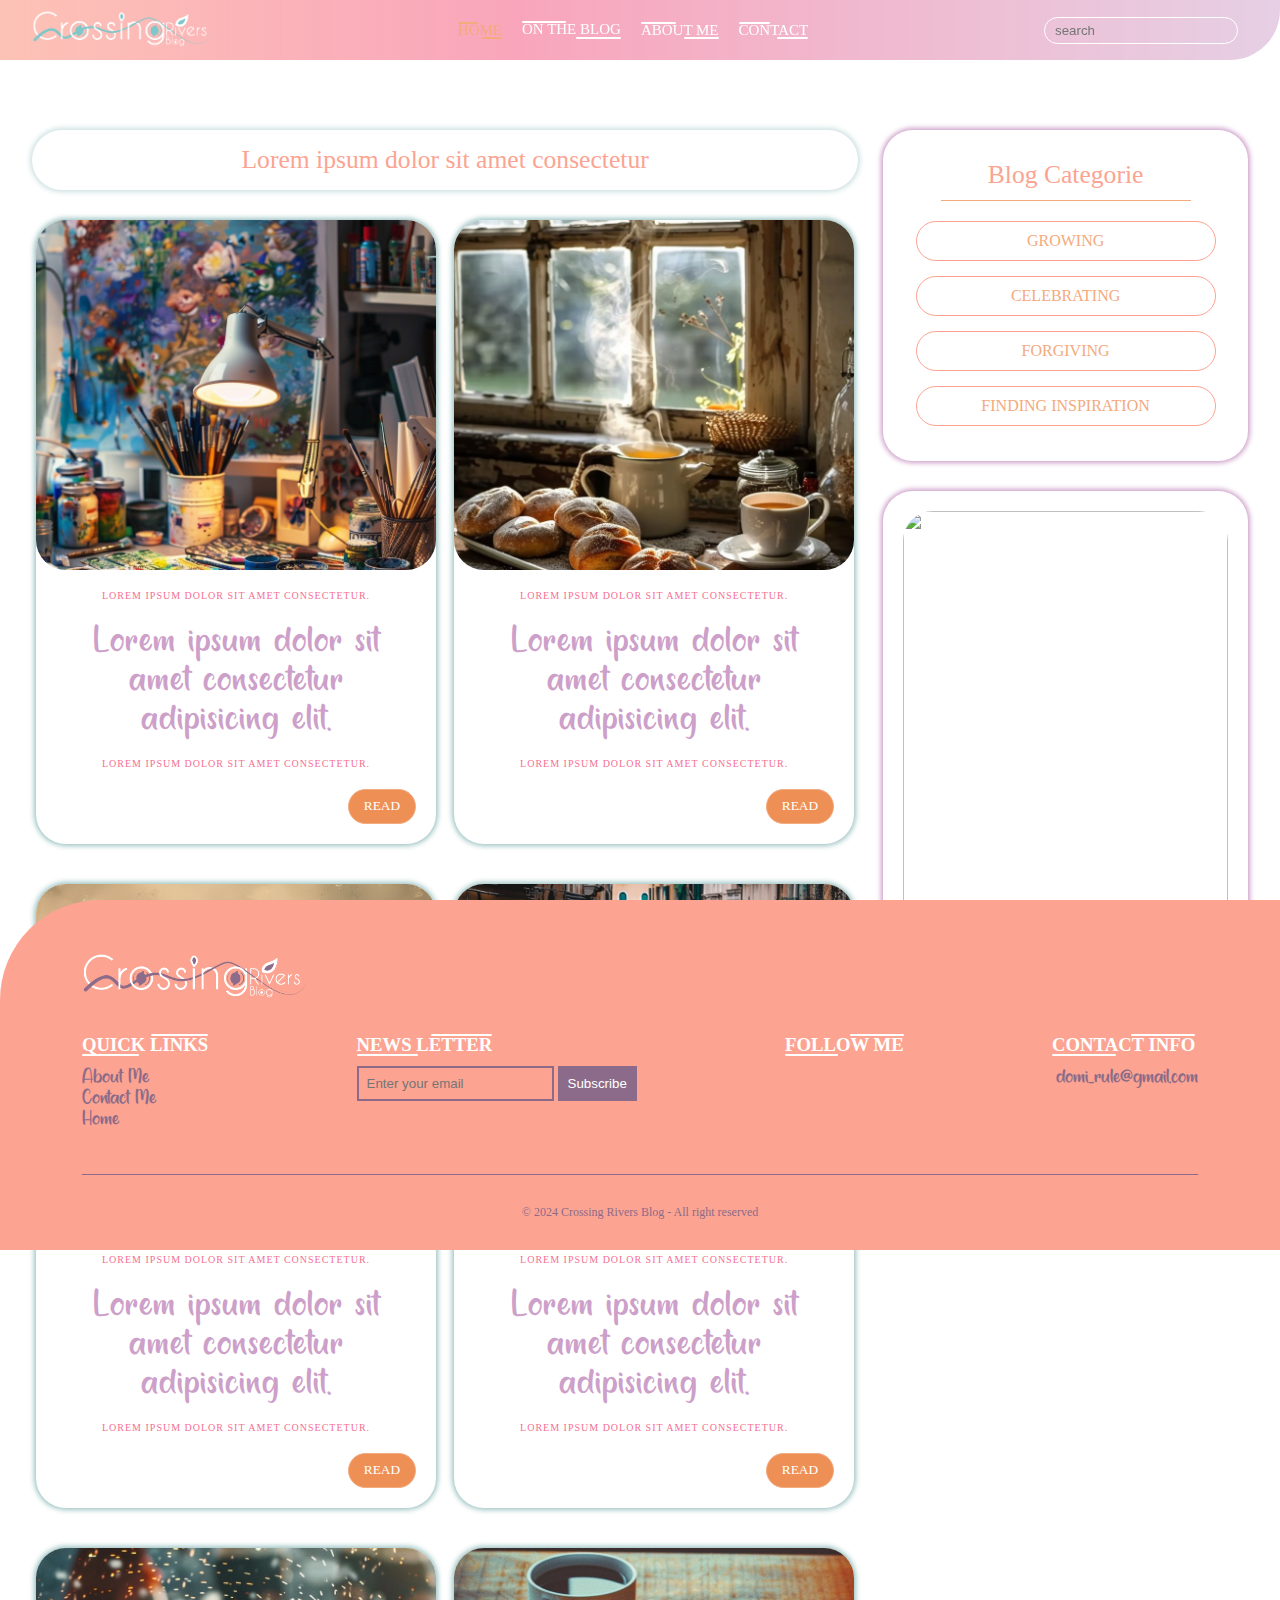
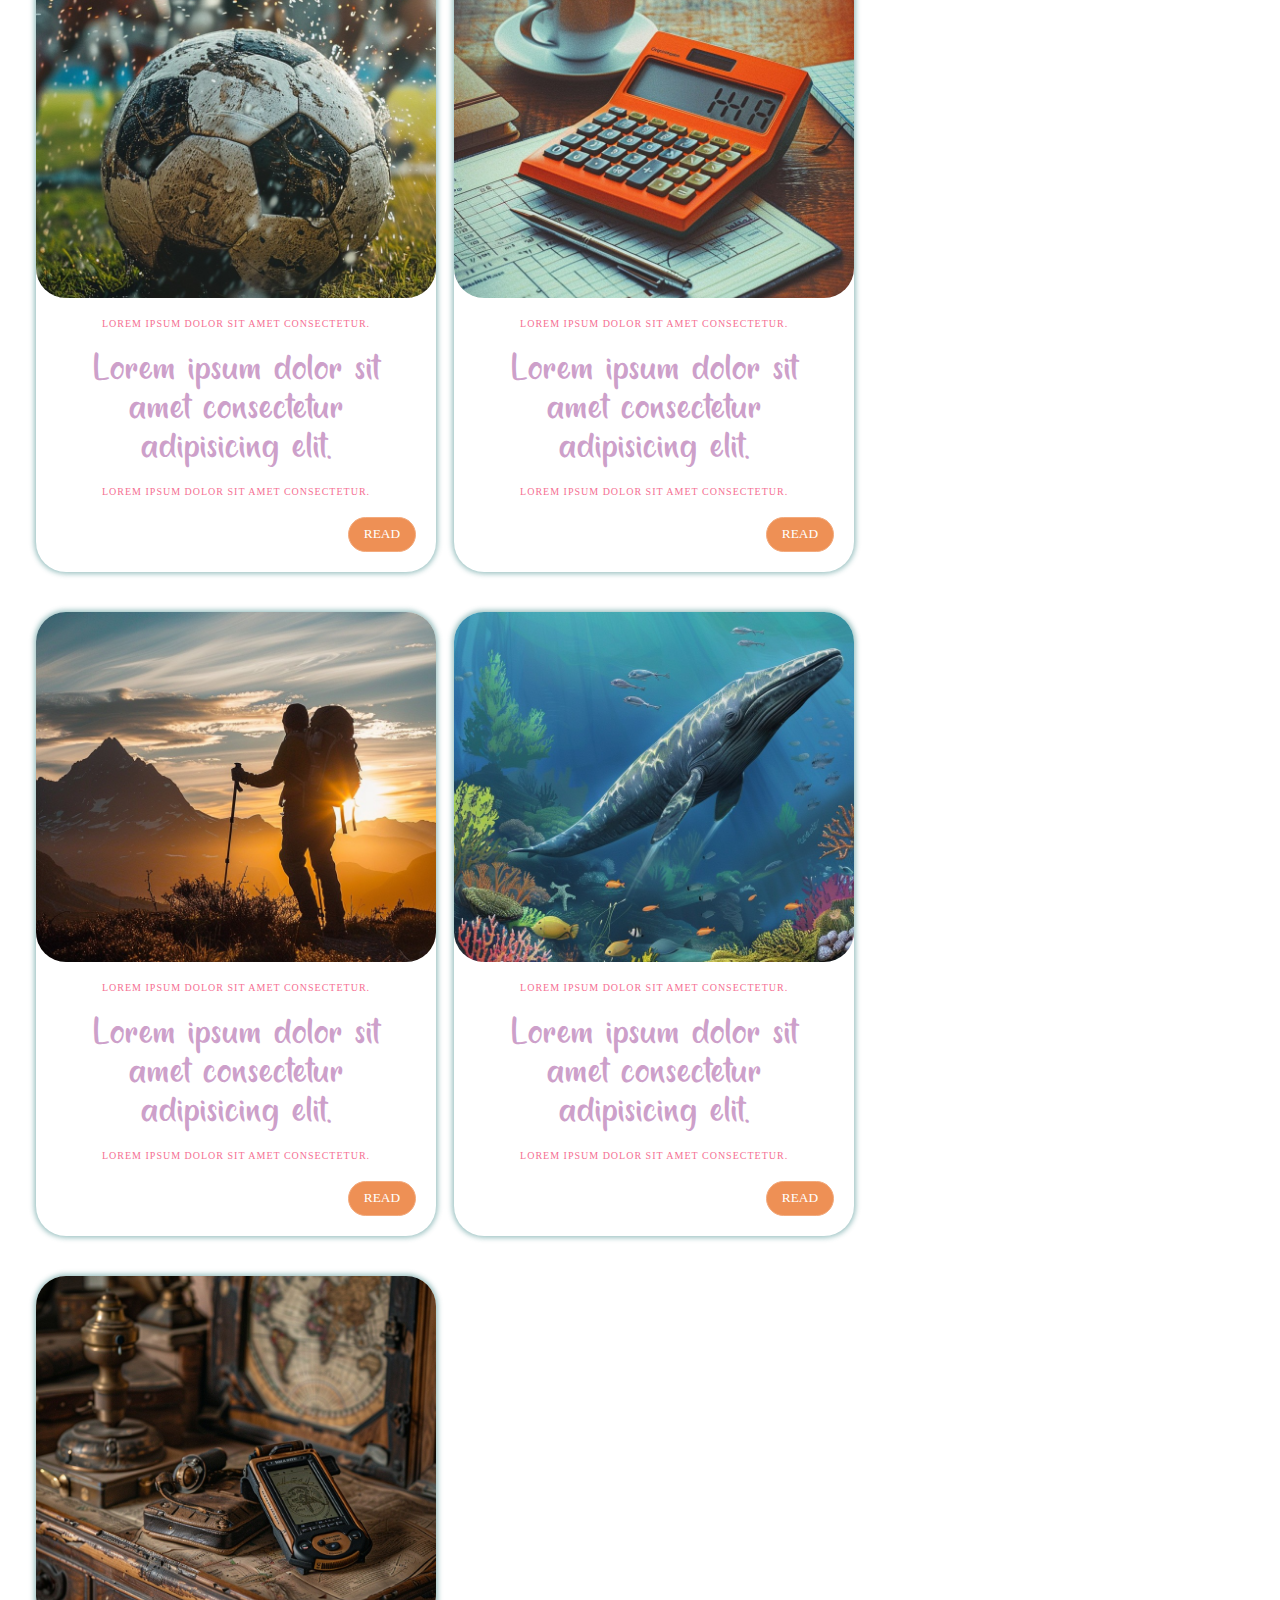
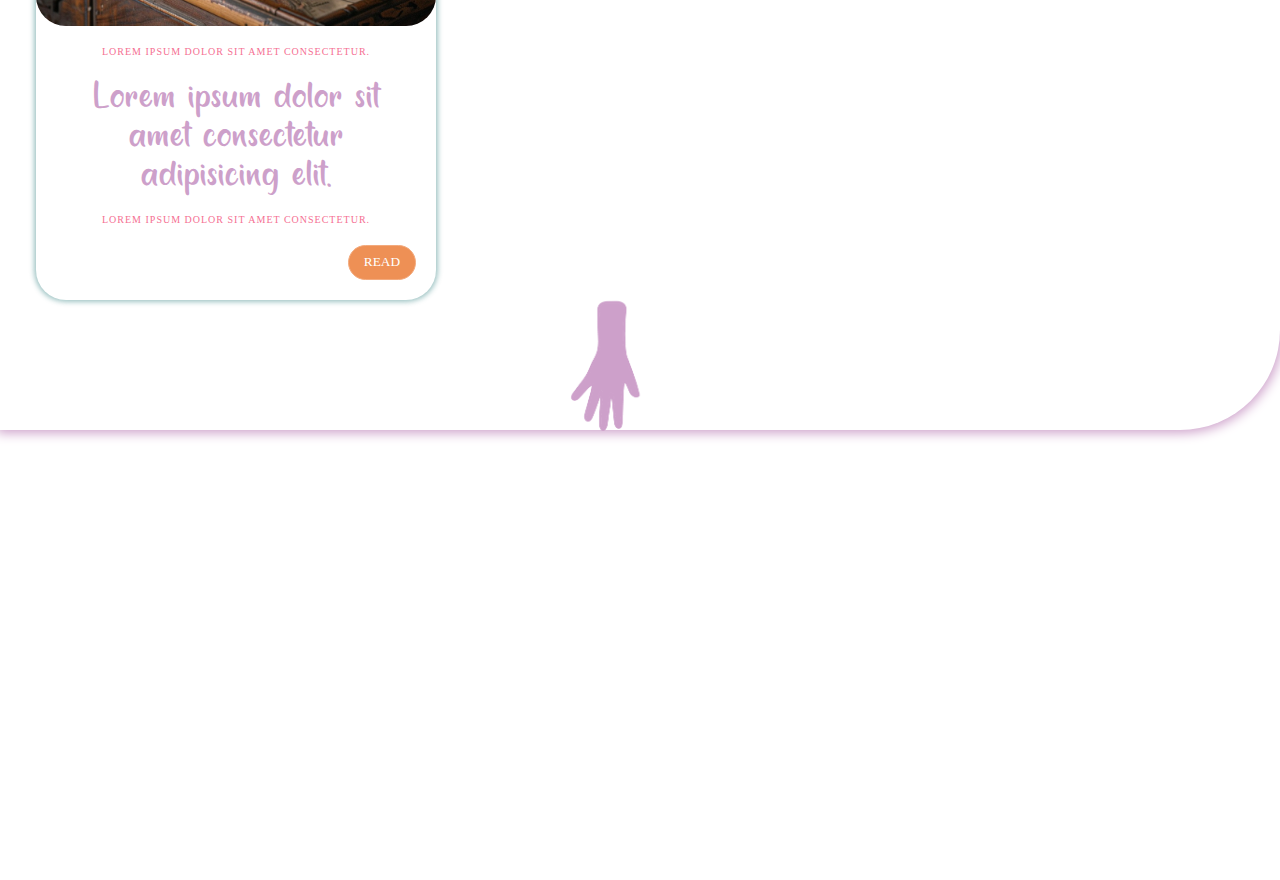
==== categories.html @ f7b2a4df "V" ====
<!DOCTYPE html>
<html lang="en">

<head>
    <meta charset="UTF-8">
    <meta name="viewport" content="width=device-width, initial-scale=1.0">
    <link rel="stylesheet" href="header.css">
    <link rel="stylesheet" href="body.css">
    <link rel="stylesheet" href="footer.css">
    <title>Categorie</title>
</head>

<body>
    <!-- <div class="preventXoverflow"> -->
    <header>
        <div class="content">
            <div class="logo">
                <img src="./logo.png" alt="">
            </div>

            <nav>
                <ul class="nav">
                    <li id="list1"><a id="home" href="index.html">home</a></li>
                    <ul class="openList">
                        <li id="list2"><a href="#">on the blog </a>
                            <i class="fa-solid fa-angle-down"></i>
                        </li>
                        <div class="submenu">
                            <ul class="submenu1">
                                <li>
                                    <a href="#">growing</a>
                                    <i class="fa-solid fa-angle-right"></i>
                                </li>
                                <ul class="submenu1-1">
                                    <li><a href="">affirmations</a></li>
                                    <li><a href="">Self improvement</a></li>
                                </ul>
                            </ul>
                            <ul class="submenu2">
                                <!-- <li id="sideHustle">
                                        <a href="#">Side hustle</a>
                                        <i class="fa-solid fa-angle-right"></i>

                                    </li> -->
                                <ul class="submenu1-2">
                                    <li><a href="">growing</a></li>
                                    <li><a href="">finding inspiration </a></li>
                                </ul>
                            </ul>

                        </div>
                    </ul>

                    <li id="list3"><a href="">about me</a></li>
                    <li id="list4"><a href="">contact</a></li>

                </ul>


            </nav>
            <div class="option">

                <div class="searchBar">
                    <input type="search" placeholder="search">
                    <i class="fa-solid fa-magnifying-glass"></i>
                </div>


                <div class="menu">
                    <div class="bar"></div>
                </div>
            </div>

        </div>

    </header>

    <div class="blend"></div>
    <div class="nav2">
        <div class="nav2Content">
            <div class="menu2">
                <div class="bar"></div>
            </div>
            <div class="searchBar2">
                <input type="search" placeholder="search">
                <i class="fa-solid fa-magnifying-glass"></i>
            </div>
            <li id="list1"><a href="index.html">home</a></li>
            <ul class="Nav2openList">
                <li id="list2"><a href="#">on the blog </a>
                    <i id="angleDown1" class="fa-solid fa-angle-down"></i>
                </li>
                <div class="Nav2submenu">
                    <ul class="Nav2submenu1">
                        <li id="listSub1">
                            <a href="#">growing</a>
                            <i id="angleDown2" class="fa-solid fa-angle-down"></i>
                        </li>
                    </ul>

                    <ul class="Nav2submenu1-1">
                        <li><a href="">celebrating</a></li>
                        <li><a href="">forgiving</a></li>
                        <li><a href="">finding inspiration </a></li>
                    </ul>
                    <!-- <ul class="Nav2submenu2">
                            <li id="sideHustle">
                                <a href="#">Side hustle</a>
                                <i id="angleDown3" class="fa-solid fa-angle-down"></i>
                            </li>
                        </ul>
                            <ul class="Nav2submenu1-2">
                                <li><a href="">forgiving</a></li>
                                <li><a href="">finding inspiration </a></li>
                            </ul>
                         -->

                </div>
            </ul>

            <li id="list3"><a href="">about me</a></li>
            <li id="list4"><a href="">contact</a></li>

            <div class="logo2">
                <img src="./logo.png" alt="">
            </div>

        </div>
    </div>

    <main>
        <div class="content">

            <div class="leftBlock">
                <div class="head">
                    <h1>Lorem ipsum dolor sit amet consectetur</h1>
                </div>
                <div class="gallery">
                    <div class="galleryContent">
                        <div class="img">
                            <img src="./1.jpg" alt="">
                        </div>
                        <div class="details">
                            <h4>Lorem ipsum dolor sit amet consectetur.</h4>
                            <p>Lorem ipsum dolor sit amet consectetur adipisicing elit.</p>
                            <h4>Lorem ipsum dolor sit amet consectetur.</h4>
                            <button id="btn">
                                <i class="fa-solid fa-arrow-right"></i>
                                read
                            </button>
                        </div>

                    </div>
                    <div class="galleryContent">
                        <div class="img">
                            <img src="./2.jpg" alt="">
                        </div>
                        <div class="details">
                            <h4>Lorem ipsum dolor sit amet consectetur.</h4>
                            <p>Lorem ipsum dolor sit amet consectetur adipisicing elit. </p>
                            <h4>Lorem ipsum dolor sit amet consectetur.</h4>
                            <button id="btn">
                                <i class="fa-solid fa-arrow-right"></i>
                                read
                            </button>
                        </div>

                    </div>
                    <div class="galleryContent">
                        <div class="img">
                            <img src="./3.jpg" alt="">
                        </div>
                        <div class="details">
                            <h4>Lorem ipsum dolor sit amet consectetur.</h4>
                            <p>Lorem ipsum dolor sit amet consectetur adipisicing elit.</p>
                            <h4>Lorem ipsum dolor sit amet consectetur.</h4>
                            <button id="btn">
                                <i class="fa-solid fa-arrow-right"></i>
                                read
                            </button>
                        </div>

                    </div>
                    <div class="galleryContent">
                        <div class="img">
                            <img src="./4.jpg" alt="">
                        </div>
                        <div class="details">
                            <h4>Lorem ipsum dolor sit amet consectetur.</h4>
                            <p>Lorem ipsum dolor sit amet consectetur adipisicing elit.</p>
                            <h4>Lorem ipsum dolor sit amet consectetur.</h4>
                            <button id="btn">
                                <i class="fa-solid fa-arrow-right"></i>
                                read
                            </button>
                        </div>

                    </div>
                    <div class="galleryContent">
                        <div class="img">
                            <img src="./5.jpg" alt="">
                        </div>
                        <div class="details">
                            <h4>Lorem ipsum dolor sit amet consectetur.</h4>
                            <p>Lorem ipsum dolor sit amet consectetur adipisicing elit.</p>
                            <h4>Lorem ipsum dolor sit amet consectetur.</h4>
                            <button id="btn">
                                <i class="fa-solid fa-arrow-right"></i>
                                read
                            </button>
                        </div>

                    </div>
                    <div class="galleryContent">
                        <div class="img">
                            <img src="./6.jpg" alt="">
                        </div>
                        <div class="details">
                            <h4>Lorem ipsum dolor sit amet consectetur.</h4>
                            <p>Lorem ipsum dolor sit amet consectetur adipisicing elit.</p>
                            <h4>Lorem ipsum dolor sit amet consectetur.</h4>
                            <button id="btn">
                                <i class="fa-solid fa-arrow-right"></i>
                                read
                            </button>
                        </div>

                    </div>
                    <div class="galleryContent">
                        <div class="img">
                            <img src="./7.jpg" alt="">
                        </div>
                        <div class="details">
                            <h4>Lorem ipsum dolor sit amet consectetur.</h4>
                            <p>Lorem ipsum dolor sit amet consectetur adipisicing elit.</p>
                            <h4>Lorem ipsum dolor sit amet consectetur.</h4>
                            <button id="btn">
                                <i class="fa-solid fa-arrow-right"></i>
                                read
                            </button>
                        </div>

                    </div>
                    <div class="galleryContent">
                        <div class="img">
                            <img src="./8.jpg" alt="">
                        </div>
                        <div class="details">
                            <h4>Lorem ipsum dolor sit amet consectetur.</h4>
                            <p>Lorem ipsum dolor sit amet consectetur adipisicing elit.</p>
                            <h4>Lorem ipsum dolor sit amet consectetur.</h4>
                            <button id="btn">
                                <i class="fa-solid fa-arrow-right"></i>
                                read
                            </button>
                        </div>

                    </div>
                    <div class="galleryContent">
                        <div class="img">
                            <img src="./9.jpg" alt="">
                        </div>
                        <div class="details">
                            <h4>Lorem ipsum dolor sit amet consectetur.</h4>
                            <p>Lorem ipsum dolor sit amet consectetur adipisicing elit.</p>
                            <h4>Lorem ipsum dolor sit amet consectetur.</h4>
                            <button id="btn">
                                <i class="fa-solid fa-arrow-right"></i>
                                read
                            </button>
                        </div>

                    </div>

                </div>
            </div>
            <div class="rightBlock">
                <div class="box-1">

                    <h2>Blog Categorie</h2>
                    <div class="liste">
                        <a href="">
                            <li>growing</li>
                        </a>
                        <a href="">
                            <li>celebrating</li>
                        </a>
                        <a href="">
                            <li>forgiving</li>
                        </a>
                        <a href="">
                            <li>finding inspiration</li>
                        </a>
                    </div>


                </div>
                <div class="box-2">
                    <div class="img">
                        <img src="nature.png" alt="">
                    </div>
                </div>

            </div>
        </div>
        <img class="hand" src="hand.png" alt="">
    </main>


    <!-- </div> -->

    <footer>

        <div class="footerContent">
            <div class="topLogo">
                <img src="logo- 1.png" alt="">
            </div>
            <div class="middle">
                <div class="box1">
                    <h3>quick links</h3>
                    <li><a href="">about me</a></li>
                    <li><a href="">contact me</a></li>
                    <li><a href="">home</a></li>
                </div>
                <div class="box2">
                    <h3>news letter</h3>
                    <input type="text" placeholder="Enter your email">
                    <button type="submit">Subscribe</button>
                </div>
                <div class="box3">
                    <h3>follow me</h3>
                    <a href="">
                        <i class="fa-brands fa-facebook"></i>
                    </a>
                    <a href="">
                        <i class="fa-brands fa-instagram"></i>
                    </a>
                    <a href="">
                        <i class="fa-brands fa-x-twitter"></i>
                    </a>
                </div>
                <div class="box4">
                    <h3>contact info</h3>
                    <i class="fa-solid fa-envelope"></i>
                    <p>domi_rule@gmail.com</p>
                </div>
            </div>
            <div class="bottom">
                <fieldset>
                    <div class="copyright">
                        <p> © 2024 Crossing Rivers Blog - All right reserved</p>
                    </div>
                </fieldset>
            </div>


        </div>

    </footer>

 


    <script src="https://kit.fontawesome.com/ca9a6c5a17.js" crossorigin="anonymous"></script>
    <script src="header.js"></script>
    <script src="footer.js"></script>
    <script src="body.js"></script>



</body>

</html>
---- header.css ----
:root {
    /* --vert: #1a6b69; */
    --vert: rgb(243, 170, 125) !important;
    /* --vertB: #217776; */
    --vertB: rgb(238, 144, 85) !important;
    --blue:#ffffff;
    --rosange: linear-gradient(to right, white 0%,#fca491aa 0%, #f57093a0 40%, #cda0ca80 100%);
    --rosange2: linear-gradient(to top, white 0%,#fca491aa 0%, #f57093a0 40%, #cda0ca80 100%);
    --beige : #fca491;
    --violet: #cda0ca ;
    --rouge:#f57093;

}



@font-face {
    font-family:"apple" ;
    src: url(./Assets/Fonts/Apple_Berry.otf);
}

* {
    margin: 0;
    padding: 0;
    box-sizing: border-box;
    list-style: none;

}


html {
    scroll-behavior: smooth;
  
    
}

body{
    background-color: white;
    scroll-behavior: smooth;
    color: black;
    border-radius: 0 0 100px 0;
   
}
body.active{
    overflow-y: hidden;
    
}

/* .preventXoverflow {
    overflow-x: hidden;

} */

header   {
    position: fixed;
    top: 0;
    left: 0;
    right: 0;
    transition: top 0.15s ease;
    background: var(--rosange);
    width: 100%;
    padding: 5px 0;
    z-index: 11;
    backdrop-filter: blur(5px);
    border-radius: 0 0 50px 0;
}

header.active{
    position: initial;
}





header .content {
    display: flex;
    align-items: center;
    justify-content: space-between;
    width: 100%;
    max-width: 95%;
    margin: 0 auto;
    padding: 3px 0;

}



header .logo {

    width: 200px;
}

header .logo img {
    height: 40px;
 


}

header .content .option {
    display: flex;
    align-items: center;
    justify-content: space-between;
}

header .menu {
    height: 19px;
    width: 25px;
    margin-left: 30px;
    display: flex;
    flex-direction: column;
    justify-content: center;
    align-items: center;
    cursor: pointer;
    display: none;
    position: relative;
    right: 23px;


}

.nav2 .menu2 {
    display: none;
}

header .menu .bar {
    position:absolute;
    width: 66%;
    right: 0;
    top: 43%;
  
    height: 3px;
    background-color:var(--blue);
    display: block;
    /* margin-bottom: 4px; */
    border-radius: 2px;

}


header .menu:before{

    content: "";
    width: 100%;
    height: 3px;
    background-color: var(--blue);
    display: block;
    /* margin-bottom: 4px; */
    border-radius: 2px;
    transition-timing-function: ease;
    transition-duration: .15s;

}


header .menu:after {

    content: "";
    position: absolute;
    width: 45%;
    height: 3px;
    background-color: var(--blue);
    display: block;
    right: 0;
    bottom: 0;
    /* margin-bottom: 4px; */
    border-radius: 2px;
    transition-timing-function: ease;
    transition-duration: .15s;

}

header .menu.active:before,
header .menu.active:after {

    content: "";
    width: 70%;
    height: 3px;
    background-color: var(--vert) !important;
    display: block;
    margin-bottom: 4px;
    border-radius: 2px;
    transition-timing-function: ease;
    transition-duration: .15s;


}


header .menu.active::before {
    transform: rotate(-45deg) translate(-5px, -3px);
    transition-property: transform;
    transition-timing-function: ease;
    transition-duration: .15s;


}

header .menu.active::after {
    transform: rotate(45deg) translate(-5px, 3px);
    transition-property: transform;
    transition-timing-function: ease;
    transition-duration: .15s;

}

.blend {
    display: none;
}

.nav2 {
    display: none;
}


header .nav {
    display: flex;
    align-items: center;
    font-family: poppins;
    font-size: 15px;

}

header nav ul a {
    color: white;
    text-decoration: none;
    text-transform: uppercase;
    font-weight: 500;
}

header .submenu {

    height: 0;
    scale: 0;

}

header .nav li {
    margin: 0 10px;
    transition: 0.15s ease;
}
header .nav a:hover{
    color: var(--vert);
    transition: 0.15s ease;
}
header .nav #home{
    color: var(--vert);
}
header .nav #list1{
    position: relative;
}
header .nav #list1:before{
   content: "";
   position: absolute;
   width: 45%;
   height: 2px;
   border-radius: 3px;
   left: 0;
   top: 0;
   background-color: var(--vert);
   display: block;


}
header .nav #list1:after{
   content: "";
   position: absolute;
   width: 45%;
   height: 2px;
   border-radius: 3px;
   right: 0;
   bottom: 0;
   background-color: var(--vert);
   display: block;
}
header .nav #list2{
    position: relative;
}
header .nav #list2:before{
   content: "";
   position: absolute;
   width: 45%;
   height: 2px;
   border-radius: 3px;
   left: 0;
   top: 0;
   background-color: white;
   display: block;

}
header .nav #list2:after{
   content: "";
   position: absolute;
   width: 45%;
   height: 2px;
   border-radius: 3px;
   right: 0;
   bottom: 0;
   background-color: white;
   display: block;
}
header .nav #list3{
    position: relative;
}
header .nav #list3:before{
   content: "";
   position: absolute;
   width: 45%;
   height: 2px;
   border-radius: 3px;
   left: 0;
   top: 0;
   background-color: white;
   display: block;

}
header .nav #list3:after{
   content: "";
   position: absolute;
   width: 45%;
   height: 2px;
   border-radius: 3px;
   right: 0;
   bottom: 0;
   background-color: white;
   display: block;
}
header .nav #list4{
    position: relative;
}
header .nav #list4:before{
   content: "";
   position: absolute;
   width: 45%;
   height: 2px;
   border-radius: 3px;
   left: 0;
   top: 0;
   background-color: white;
   display: block;

}
header .nav #list4:after{
   content: "";
   position: absolute;
   width: 45%;
   height: 2px;
   border-radius: 3px;
   right: 0;
   bottom: 0;
   background-color: white;
   display: block;
}

header nav .submenu1 li{
    border-bottom: none !important;
   
}
header nav .submenu1-1 li{
    border-bottom: 1px solid white !important;
    
    
}
header nav .submenu1-1 li:last-of-type{
    border-bottom: none !important;
}
header nav .submenu1 li:hover,
header nav .submenu2 li:hover{
    background-color: var(--vertB);

}
header nav .submenu1 a:hover,
header nav .submenu2 a:hover{
   color: white;
}
header nav {

    display: flex;
    align-items: center;
    justify-content: space-evenly;
}

header .searchBar {
    margin: 0 10px;
    position: relative;
    
}


header .searchBar i {
    color: white;
    position: absolute;
    top: 25%;
    right: 10px;
    cursor: pointer;

}

header .searchBar input {
    padding: 5px;
    background-color: transparent;
    border: 1px solid white;
    color: white;
    width: 100%;
  
    border-radius: 15px;
    padding-left: 10px;

}


header .searchBar input:focus {
    outline: none;
    box-shadow: 0 0 5px 2px #217776b1;
    border: none;
}

header .openList {
    position: relative;
    user-select: none;

}

header .openList .submenu a {
    text-transform: capitalize;
    margin-left: 10px;
}

header .openList .fa-angle-down {
    color: var(--vert);
    vertical-align: middle;
}

header .openList .fa-angle-right {
    vertical-align: middle;
    margin-left: 5px;

}


header .openList:hover .submenu {
    /* height: initial; */
    /* width: initial; */
    transition: 0.2s ease-in-out;
    scale: 1;
    position: fixed;
    width: 125px;
    height: auto;
    margin-left: 13px;
    background-color: var(--vert);
    /* text-align: center; */
    backdrop-filter: blur(5px);
    border: 1px solid black;
    top: 38px;
    z-index: 1;



}

header .openList:hover #sideHustle {
    border-bottom: none;
}

header .openList .submenu1-2 li:last-of-type {
    border-bottom: none !important;
}

header .openList:hover .submenu li {
    border-bottom: 1px solid white;
    padding: 8px 0;
    color: white;
    text-transform: capitalize;



}

header .openList:hover .submenu li {
    margin: 0;
}







header .submenu1-1,
header .submenu1-2 {
    display: none;
}

header .openList .submenu1:hover .submenu1-1 {
    display: block;
    position: fixed;
    left: 123px;
    top: -1px;
    width: 200px;
    background-color: var(--vert);
    border: 1px solid var(--vert);


}

header .openList .submenu1:hover .submenu1-1 li:last-of-type {
    border-bottom: none;
}

header .openList .submenu2:hover .submenu1-2 {
    display: block;
    position: fixed;
    left: 123px;
    top: 40px;
    width: 200px;
    background-color: var(--vert);
    border: 1px solid var(--vert);

}

header .openList .submenu1:hover .submenu1-1 a,
header .openList .submenu2:hover .submenu1-2 a {

    text-transform: capitalize;
}




/* --------------------------RESPONSIVE header-------------------------------- */

/* 2xl */
@media (max-width:1546px) {}

/* xl */
@media (max-width:1280px) {}

/* lg */
@media (max-width:1024px) {}


@media (max-width:990px) {
    nav,
     .searchBar{
       display: none !important;
    }

    header .menu {
        display: block;
       

    }
   

    .nav2 .menu2 {
        display: block;
        height: 25px;
        width: 25px;
        margin-top: 15px;
        display: flex;
        flex-direction: column;
        justify-content: center;
        align-items: center;
        cursor: pointer;
        position: absolute;
        top: 0;
        right: left;
        z-index: 99;
        scale: 0.8;


    }

    .nav2 .menu2 .bar {
        width: 100%;
        height: 3px;
        background-color: white;
        display: block;
        margin-bottom: 4px;
        border-radius: 2px;
        scale: 0;
        transition-timing-function: ease;
        transition-duration: .15s;

    }

    .nav2 .menu2 .bar {
        width: 100%;
        height: 3px;
        background-color: white;
        display: block;
        margin-bottom: 4px;
        border-radius: 2px;
        scale: 1;
        transition-timing-function: ease;
        transition-duration: .15s;
        
    }
   
    .nav2 .menu2:active{
        
        transition: 0.3s ease;
        transform: rotate(45deg);
        
    }

    .nav2 .menu2:before,
    .nav2 .menu2:after {

        content: "";
        width: 100%;
        height: 3px;
        background-color:white;
        display: block;
        margin-bottom: 4px;
        border-radius: 2px;
        scale: 0;
        transition-timing-function: ease;
        transition-duration: .15s;


    }

    .nav2 .menu2:before,
    .nav2 .menu2:after {

        content: "";
        width: 70%;
        height: 3px;
        background-color: white;
        display: block;
        margin-bottom: 4px;
        border-radius: 2px;
        transition-timing-function: ease;
        transition-duration: .15s;
        scale: 1;
        transition-property: scale;


    }


    .nav2 .menu2::before {
        transform: rotate(-45deg) translate(-5px, -3px);
        transition-property: transform;
        transition-timing-function: ease;
        transition-duration: .15s;


    }

    .nav2 .menu2::after {
        transform: rotate(45deg) translate(-5px, 3px);
        transition-property: transform;
        transition-timing-function: ease;
        transition-duration: .15s;

    }

    .blend {
       display: none;

    }
    .blend.active {
        display: block;
        position: fixed;
        width: 100%;
        height: 100%;
        background-color: rgba(0, 0, 0, 0.423);
        top: 0;
        backdrop-filter: blur(5px);
        z-index: 1;

    }

    .nav2 .searchBar2 {
        margin: 50px 0;
        position: relative;
    
    }
    
    .nav2 .searchBar2 i {
        color: white;
        position: absolute;
        top: 25%;
        right: 10px;
        cursor: pointer;
    
    }
    

    .nav2 .searchBar2 input {
        padding: 5px;
        background-color: transparent;
        border: 1px solid white;
        color: white;
        width: 100%;
        padding: 10px 0;
        border-radius: 30px;
        padding-left: 10px;
    
    }
    
    .nav2 .searchBar2 input:focus {
        outline: none;
        box-shadow: 0 0 5px 2px #217776b1;
        border: none;
    }
  
    .nav2.active {
        transform: translateX(0);
        opacity: 1;
      transition: 0.4s cubic-bezier(.17,.84,.44,1);
        display: block;

       
        
    }
    .nav2 {
        display: block;
        position: fixed;
        background: var(--rosange2);
        width: 100%;
        max-width: 30%;
        height: 100%;
        top: 0;
        right: 0;
        padding-top: 30px !important;
        z-index: 1111;
        padding: 20px;
        transform: translateX(500px);
        opacity: 1;
        transition: 0.4s cubic-bezier(.17,.84,.44,1);
        overflow-y: scroll;
        font-family: poppins;
  
    }

    .nav2::-webkit-scrollbar{
      width: 0;
     
    }

    .nav2 .logo2{
       margin-top: 50px;
    }
    .nav2 .logo2 img{
        height: 55px;
       
    }

    .nav2 li {
        border-bottom: 1px solid white;
        padding: 5px 0;
    }

  
    .nav2  a {
        color: white;
        text-decoration: none;
        text-transform: uppercase;
        font-weight: 500;
        font-size: 15px;
        letter-spacing: 1px;

    }


    .nav2 .Nav2submenu{
       height: auto;
    }
    .nav2 .Nav2submenu1 {
        overflow-y: hidden;
        height: 0;
        transition: 0.3s ease;
        transition-property: height;
        padding-left: 10px;




    }

    .nav2 .Nav2submenu1.active {
        height:36px;
        transition: 0.3s ease;
        transition-property: height;


    }
    .nav2 .Nav2submenu2 {
        overflow-y: hidden;
        height: 0;
        transition: 0.3s ease;
        transition-property: height;
        padding-left: 10px;




    }

    .nav2 .Nav2submenu2.active {
        height:37px;
        transition: 0.3s ease;
        transition-property: height;
        
        
    }
    

header #list4{
    border-bottom: none;
}


.nav2  #list4:last-of-type{
    border-bottom: none;
   
}


.nav2 .Nav2submenu1-1.active {
    overflow-y: hidden;
    height: 0;
    transition: 0.3s ease;
    transition-property: height;
    padding-left: 10px;



}
.nav2 .Nav2submenu1-1 {
    overflow-y: hidden;
    height: 0;
    transition: 0.3s ease;
    transition-property: height;
    padding-left: 10px;
    

}

.nav2 .Nav2submenu1-1.active2 {
    height: 110px;
    overflow-y: hidden;
    transition: 0.3s ease;
    transition-property: height;


}


.nav2 .Nav2submenu1-1 li {
    padding-left: 20px;

}




.nav2 .Nav2submenu1-2.active {
    height: 0;
    overflow-y: hidden;
    transition: 0.3s ease;
    transition-property: height;
    padding-left: 10px;


}
.nav2 .Nav2submenu1-2 {
    height: 0;
    overflow-y: hidden;
    transition: 0.3s ease;
    transition-property: height;
    padding-left: 10px;


}

.nav2 .Nav2submenu1-2.active3 {
    height: 73px;
    overflow-y: hidden;
    transition: 0.3s ease;
    transition-property: height;
    
    
}



.nav2 .Nav2submenu1-2 li {
    padding-left: 20px;

}




.nav2 #angleDown1,
.nav2 #angleDown2,
.nav2 #angleDown3 {
    position: absolute;
    right: 0;
    margin-right: 20px;
    cursor: pointer;
    transition: 0.15s ease;
    color: white;

    transition-property: transform;
}

.nav2 #angleDown2,
.nav2 #angleDown3 {
    visibility: hidden;
}

.nav2 #angleDown1.active {
    transform: rotate(-180deg);
    transition: 0.15s ease;
    transition-property: transform;
    visibility: visible;
}


.nav2 #angleDown2.active,
.nav2 #angleDown3.active {
    visibility: visible;
}

.nav2 #angleDown2.active2,
.nav2 #angleDown3.active3 {
    transform: rotate(-180deg);
    transition: 0.15s ease;
    transition-property: transform;
    visibility: visible;

}


}





/* md */

@media (max-width:784px) {

    .nav2{
        max-width: 40%;
    }
}
@media (max-width:768px) {}

/* sm */
@media (max-width:640px) {}

@media (max-width:600px) {
    .nav2{
        max-width: 50%;
    }
}

/* xm */
@media (max-width:475px) {
    .nav2{
        max-width: 100%;
        text-align: center;
    }
    
    
}
@media (max-width:374px){

  
}
---- body.css ----
body{
    /* background-color: rgb(18, 17, 17); */
    background-color: white;
    /* min-height: 200vh; */

}
main {

    width: 100%;
    max-width: 95%;
    margin: 0 auto;
    padding-top: 130px;
   
    position: relative;
   
   
    
}

main .hand{
    height: 150px;
    position: absolute;
    bottom: -12px;
    left: 40%;
    right: 50%;

}

main .content {
    display: flex;
    padding-bottom: 100px;

}

main .content .leftBlock .head h1 {
    font-weight: 400;
    font-size: 1.6rem;
    color: var(--beige);
}

main .content .leftBlock .head {
    text-align: center;
    font-family: poppins;
    box-shadow: 0 0 5px 2px #2177763a;
    padding: 15px;
    border-radius: 100px;
}

main .content .leftBlock {
    width: 100%;
    max-width: 70%;
    margin-right: 25px;
    margin: auto 0;
    

}

main .content .rightBlock {
    font-family: poppins;
    width: 100%;
    max-width: 30%;
    height: 100vh;
    margin-left: 25px;
    display: flex;
    flex-direction: column;
    align-items: center;
    gap: 30px;



}

main .content .gallery {
    margin-top: 30px;
    display: grid;
    grid-template-columns: repeat(auto-fill, minmax(300px, 1fr));
    gap: 10px;
    justify-items: center;
   



}

main .content .galleryContent {
    width: 100%;
    max-width: 400px;
    height: auto;
    border-radius: 30px;
    margin-bottom: 30px;
    box-shadow : 0 0 5px 2px #2177766e;
    transition: box-shadow 0.3s ease ;
    


}
.boxShadow{
    box-shadow : 0 0 5px 2px #217776f9 !important;
    transition: box-shadow 0.3s ease ;
    
}

main .content .galleryContent .img {
    width: 100%;
    height: 350px;
}

main .content .galleryContent img {
    width: 100%;
    height: 100%;
    border-radius: 30px;
    object-fit: cover;

}

main .content .galleryContent h4,
main .content .galleryContent p,
main .content .galleryContent button {
    margin-top: 20px;
    padding: 0 20px;
    text-align: center;
}

main .content .galleryContent button {
    float: right;
    margin: 20px;

}

main .content .galleryContent h4 {
    font-family: poppins;
    font-weight: 500;
    font-size: 10px;
    text-transform: uppercase;
    letter-spacing: 1px;
    color: var(--rouge);

}

main .content .galleryContent p {
    font-family: "apple";
    letter-spacing: 1px;
    font-size: 40px;
    color: var(--violet);
}

main .content .galleryContent button {
    background-color: var(--vertB);
    border: 1px solid var(--vert);
    padding: 8px 15px;
    color: white;
    border-radius: 30px;
    text-transform: uppercase;
    font-family: poppins;
    font-weight: 500;
    cursor: pointer;
    transition: 0.15s ease;
}

main .content .galleryContent button:hover {
    background-color: transparent;
    color: var(--violet);
    box-shadow : 0 0 5px 2px #cda0ca;
    scale: 1.1;
    border: none;
    transition: 0.15s ease;
}

main .content .galleryContent button i {
    color: var(--beige);
    vertical-align: middle;
}

main .content .rightBlock .box-1 {
    width: 100%;
    box-shadow: 0 0 5px 2px #cda0ca;
    border-radius: 30px;
    text-align: center;
    padding: 20px 10px;
}

main .content .rightBlock .box-1 h2 {
    width: 100%;
    max-width: 250px;
    margin: 0 auto;
    font-size: 1.6rem;
    font-weight: 400;
    border-bottom: 1px solid var(--vert);
    padding: 10px;
    margin-bottom: 20px;
    color: var(--beige);
}

main .content .rightBlock .liste li {
    padding: 10px;
    border: 1px solid var(--beige);
    border-radius: 20px;
    margin-bottom: 15px !important;
    width: 100%;
    max-width: 300px;
    margin: 0 auto;
    text-transform: uppercase;
    font-family: poppins;
    transition: 0.15s ease;
}

main .content .rightBlock .liste li:hover {
    transition: 0.15s ease;
    background-color: var(--vert);
    border: 1px solid var(--vert);
    color: var(--beige);

}

main .content .rightBlock .liste a {
    text-decoration: none;
    color: var(--vert);
}

main .content .rightBlock .box-2 {
    width: 100%;
    box-shadow: 0 0 5px 2px #cda0ca;
    border-radius: 30px;

}

main .content .rightBlock .box-2 .img {
    width: 100%;
    height: 500px;
    padding: 20px;
    border-radius: 30px;
    text-align: center;
}

main .content .rightBlock .box-2 img {
    width: 100%;
    height: 100%;
    border-radius: 30px;
    object-fit: cover;
}

main .content .rightBlock .box-3 {
    width: 100%;
    border: 1px solid var(--violet);
    border-radius: 30px;
    text-align: center;
    padding: 30px;
    word-wrap: break-word;
}

main .content .rightBlock .box-3 p {
    color: var(--beige);
    width: fit-content;
    margin: 0 auto;



}

main .content .rightBlock .box-3 p a {
    text-decoration: none;
    border: 1px solid var(--beige);
    color: var(--vert);
    padding: 0 10px;
    border-radius: 30px;



}



/*------------------------ Responsive body---------------------------------- */

/* 2xl */
@media (max-width:1546px) {}

/* xl */
@media (max-width:1280px) {}

/* lg */
@media (max-width:1024px) {}

@media (max-width:1007px) {
    main .content {
        display: flex;
        flex-wrap: wrap;
        justify-content: center;
    }

    main .hand{
        display: none;
    }

    body{
        border-radius: 0 !important;
    }

   

    main .content .leftBlock .head {
        width: fit-content;
        margin: 0 auto;
    }

    main .content .leftBlock .head h1 {
        font-size: 20px;
        width: 100%;
        max-width: fit-content;
        margin: 0 auto;
    }

    main .content .galleryContent .details {
        text-align: center;
    }

    main .content .galleryContent button {
        float: none;

    }

    main .content .galleryContent {
        height: auto;
    }

    main .content .galleryContent .img {
        height: auto;
    }

    main .content .galleryContent img {
        width: 100%;
        height: auto;
        border-radius: 30px;
        object-fit: cover;

    }

    main .content .leftBlock {
        max-width: 100%;
    }

    main .content .rightBlock {
        max-width: 100%;
        margin-left: 0;
        margin-top: 75px;
    }


    main .content .leftBlock .head h1 {
        font-size: 20px;
    }



}



    /* md */

    @media (max-width:768px) {}

    /* sm */
    @media (max-width:640px) {}
    @media (max-width:500px) {
        body{
            margin-bottom: 1000px;
           
        }
        main{

        }
    }

    /* xm */
    @media (max-width:475px) {

    }

    @media (max-width:374px) {

        main .content .rightBlock .box-2 .img {

            height: auto;
        }

        main .content .gallery {
            display: flex;
            flex-wrap: wrap;
        }

        main .content .leftBlock .head {
            padding: 6px;
        }

        main .content .leftBlock .head h1 {
            font-size: 16px;

        }
    }
---- footer.css ----
:root {
    --vert: #1a6b69;
    --vertB: #217776;
    --blue: #ffffff;
    --rosange: linear-gradient(to right, white 0%, #fca491aa 0%, #f57093a0 40%, #cda0ca80 100%);
    --rosange2: linear-gradient(to top, white 0%, #fca491aa 0%, #f57093a0 40%, #cda0ca80 100%);
    --beige: #fca491;
    --violet: #cda0ca;
    --rouge: #f57093;
    --violetB : #8b6b89;

}



@font-face {
    font-family: "apple";
    src: url(./Assets/Fonts/Apple_Berry.otf);
}
html{
    background-color: white;
}
body{
    margin-bottom: 450px;
    border-radius: 0 0 100px 0;
    box-shadow: 0 0 12px 3px #cda0ca ;
}

footer {
    width: 100%;
    /* background: var(--rosange); */
    background-color: var(--beige);
    font-family: poppins;
    display: flex;
    justify-content: center;
    align-items: center;
    padding: 20px;
    margin-top: 50px;
    border-radius: 100px 0 0 0;
    position: fixed;
    z-index: -2;
    bottom: 0;
    bottom: -350px;
    /* bottom: 0; */
    /* opacity: 0; */
    /* transform: translateY(100%); */
    /* transition: translate 0.3s ease, translate 0.3s ease; */
    transition: bottom 0.4s ease;
    
}
footer.reveal{
    bottom: 0;
    /* opacity: 1; */
    /* transform: translateY(0); */
    transition: bottom 0.4s ease;
}


.footerContent {
    width: 100%;
    max-width: 90%;
    margin: 0 auto;
}

.topLogo,
.middle,
.bottom {
    margin: 30px 0;
}

.bottom {
    margin-bottom: 10px;
}

.topLogo img {
    height: 50px;
}

.middle {
    display: flex;
    justify-content: space-between;
    flex-wrap: nowrap;
    
}


.middle li a {
    text-decoration: none;
    color: var(--violetB);
    text-transform: capitalize;
    transition: color 0.15s ease;
}
.middle li a:hover{
    color: var(--violet);
    transition: color 0.15s ease;
}
.box1,
.box2,
.box3{
    margin-right: 20px;
    margin-bottom: 15px;
}

.box1 li {
    font-family: "apple";
    font-size: 22px;
}

.box2 input {
    padding: 8px;
    background-color: transparent;
    border: 2px solid var(--violetB);
    color: var(--violetB);
    margin-bottom: 5px;

}

.box2 input:focus {
    outline: none;
    box-shadow: 0 0 5px 2px var(--violetB);
    border: none;
}

.box2 button {
    padding: 8px;
    background-color: var(--violetB);
    border: 2px solid var(--violetB);
    color: white;
    cursor: pointer;
    transition: all 0.15s ease;
    margin-bottom: 5px;

}

.box2 button:hover {
    transition: all 0.15s ease;
    border: 2px solid var(--violetB);
    background-color: transparent;
    color: white;
}

.box3 a {
    text-decoration: none;

}

.box3 i {
    color: var(--violetB);
    scale: 1.2;
    margin-right: 8px;
}

.box4 i {
    color: var(--violetB);
    display: inline-block;
    vertical-align: middle;

}


.box4 p {
    display: inline-block;
    vertical-align: middle;
    font-family: 'apple';
    font-size: 22px;
    color: var(--violetB);
}

.bottom {
    text-align: center;
}

.bottom fieldset {
    border-top: 1px solid var(--violetB);
    border-bottom: none;
    border-left: none;
    border-right: none;
    padding-top: 30px;
    
}
.bottom fieldset p{
    font-weight: 500;
    color: var(--violetB);
    font-family: poppins;
    user-select: none;
}

.footerContent h3 {
    text-transform: uppercase;
    color: white;
    width: 100%;
    max-width: fit-content;
    position: relative;
    margin-bottom: 10px;
    transition: color 0.15s ease;
    user-select: none;
}

.footerContent h3::before {
    content: "";
    position: absolute;
    width: 45%;
    height: 3px;
    right: 0;
    top: 0;
    border-radius: 5px;
    background-color: var(--blue);
    display: block;
    transition: all 0.15s ease;

}

.footerContent h3::after {
    content: "";
    position: absolute;
    width: 45%;
    height: 3px;
    left: 0;
    bottom: 0;
    border-radius: 5px;
    background-color: var(--blue);
    display: block;
    transition: all 0.15s ease;

}

.footerContent h3:hover {
    color: var(--violetB);
    transition: color 0.15s ease;
}

.footerContent h3:hover::before,
.footerContent h3:hover::after {
    width: 100%;
    background-color: var(--violetB);
    transition: all 0.15s ease;


}

.copyright {
    font-size: 14px;
}

/*------------------------- Responsive footer----------------------------- */


/* 2xl */
@media (max-width:1546px) {}

/* xl */
@media (max-width:1280px) {}

/* lg */
@media (max-width:1024px) {}

@media (max-width:902px) {
    
    .middle{
        display: flex;
        flex-wrap: wrap;
    }
}

@media (max-width:819px) {
    .footerContent h3::before,
.footerContent h3::after {
    width: 100%;
    background-color: var(--violetB);

}
.footerContent h3{
    color: var(--violetB);
}
.middle li a {
    color: white;
}
.box2 input{
    border-color: white;
    color: var(--violetB);
}
.box2 button{
    background-color: white;
    color: var(--violetB);
    border-color: white;
}
.box3 i{
    color: white;
}
.box4 i,
.box4 p{
    color: white;
}
}

    /* md */

    @media (max-width:768px) {}

    /* sm */
    @media (max-width:640px) {}
    @media (max-width:500px) {
        footer{
            position: inherit;
            z-index: 1;
        }
        body{
            margin: 0;
        }
        
        
.footerContent h3 {
    font-size: 15px;
}
    }
    .copyright {
        font-size: 12px;
    }

    .footerContent h3::before,
.footerContent h3::after {
    height: 2px;
    
}

    /* xm */
    @media (max-width:475px) {

    }

    @media (max-width:374px) {

    }
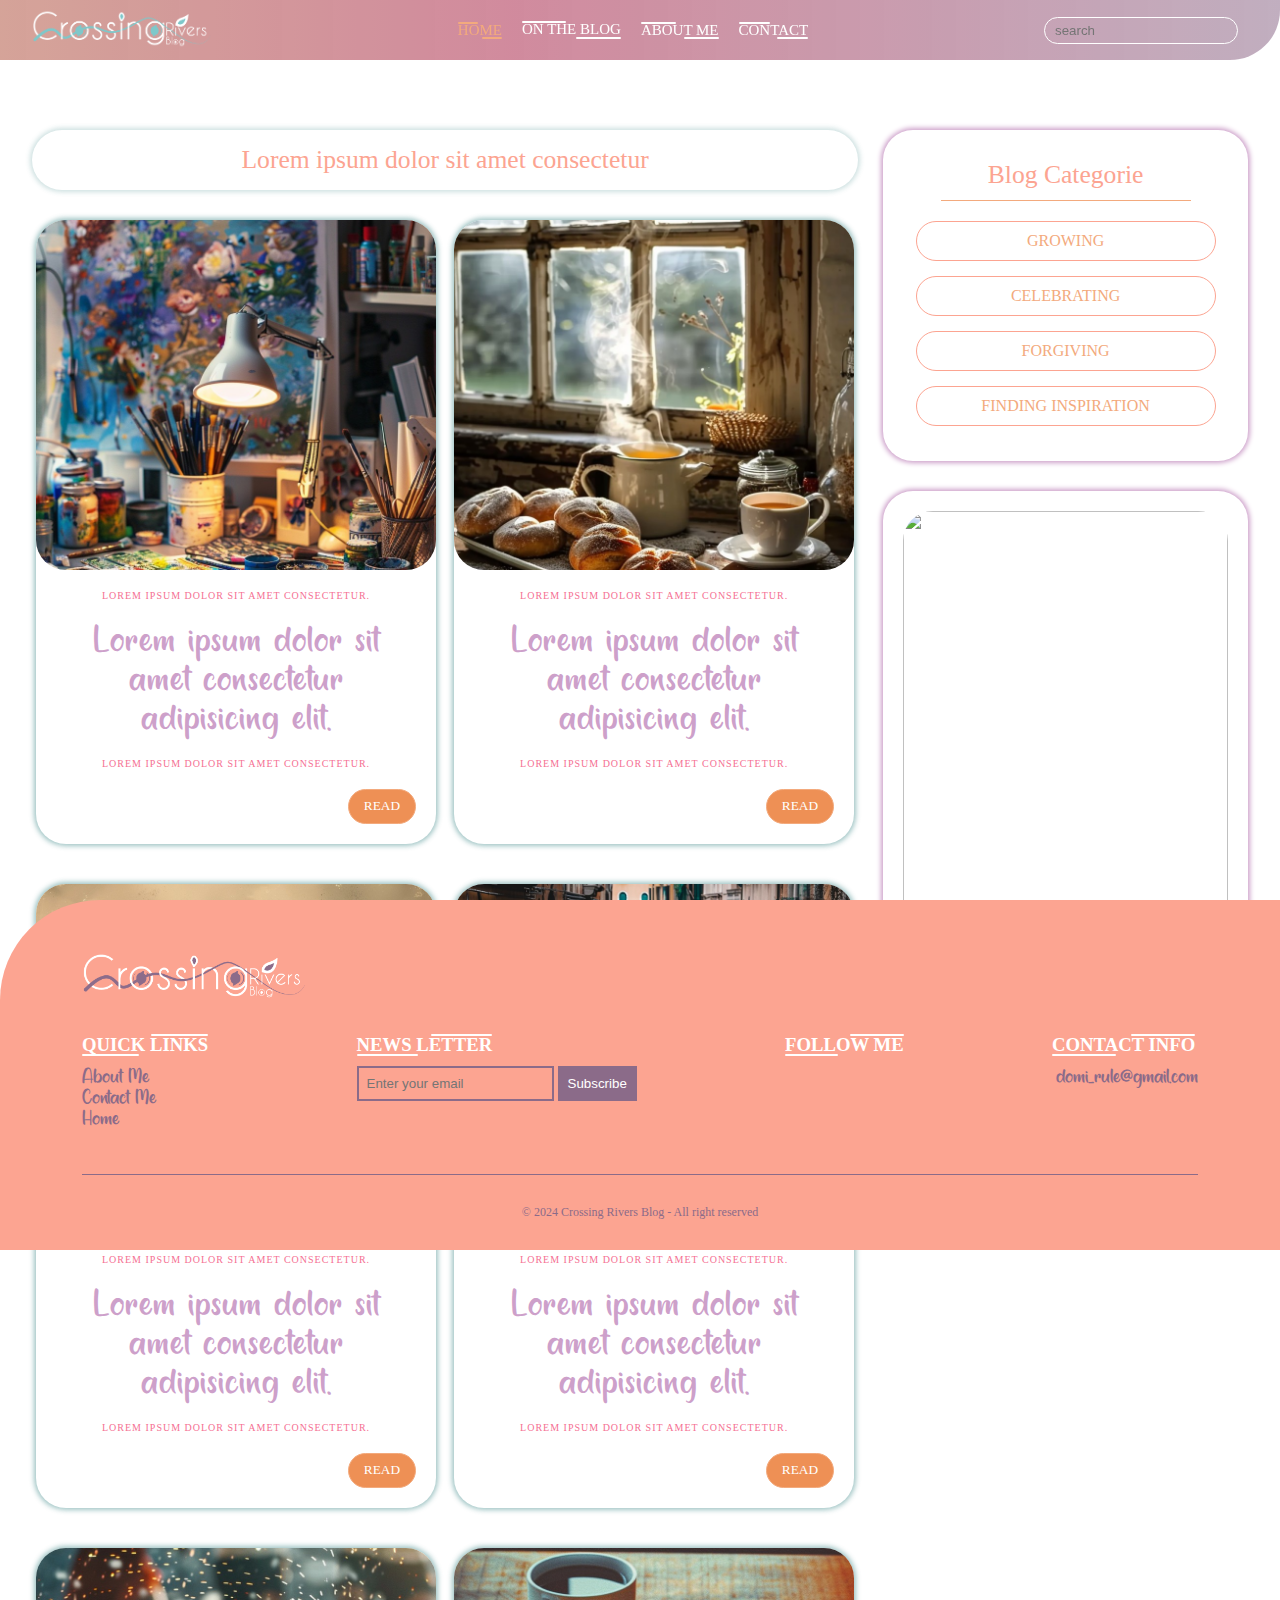
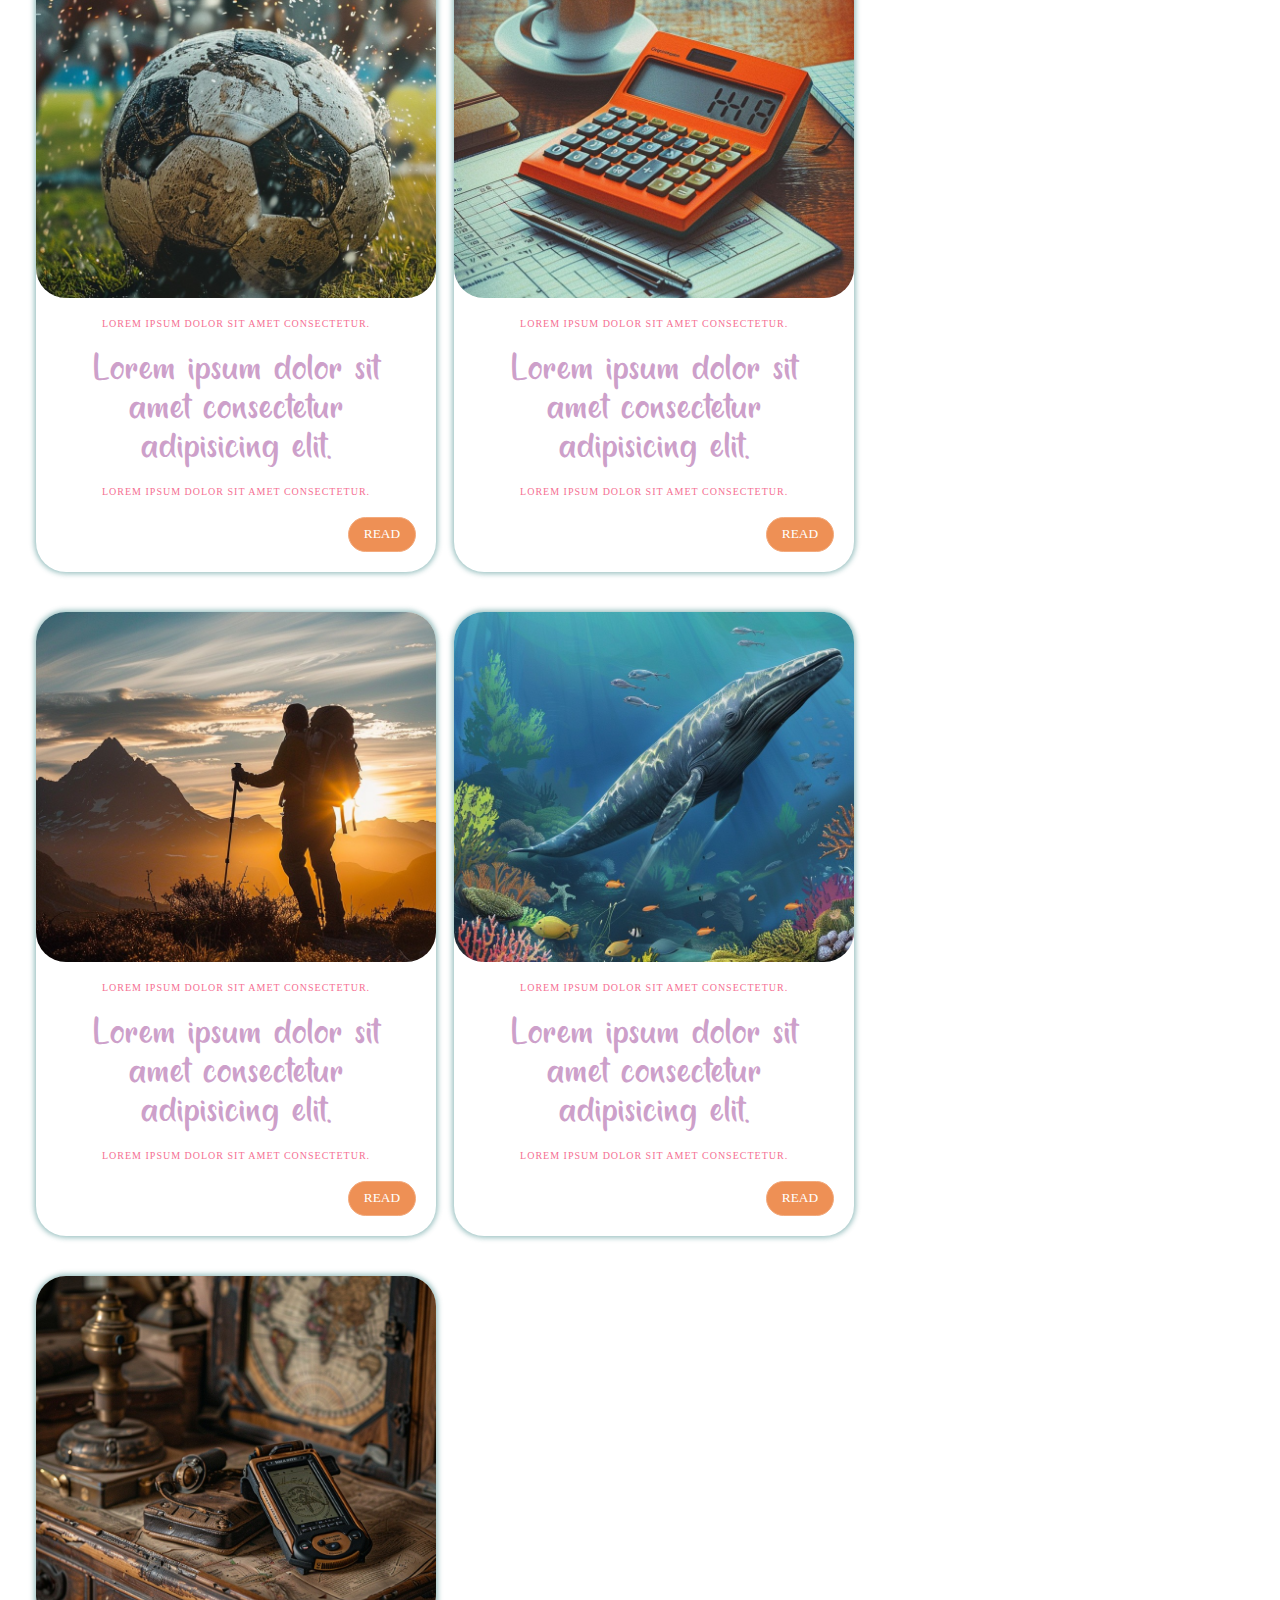
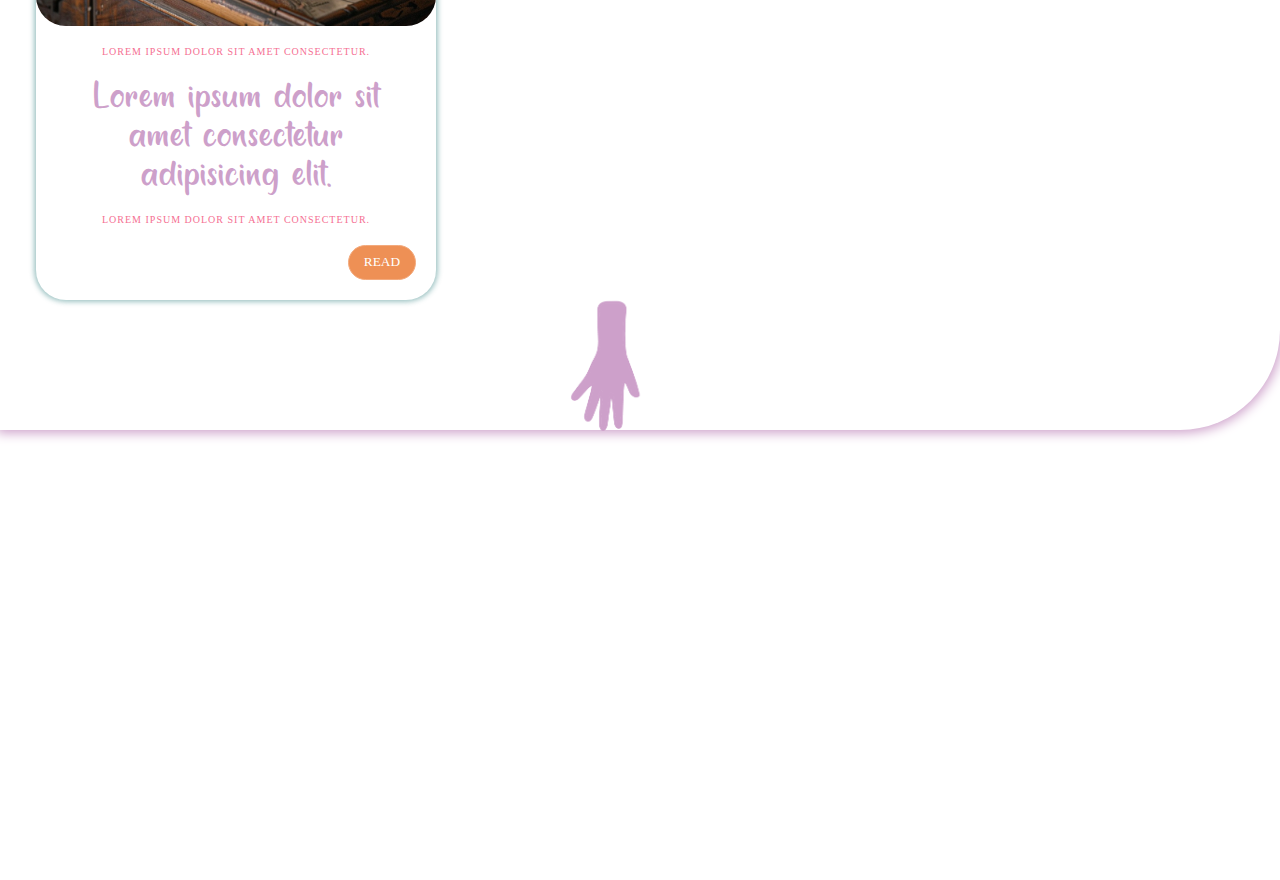
==== commit 70a8425c: "F" ====
--- a/categories.html
+++ b/categories.html
@@ -13,6 +13,7 @@
 <body>
     <!-- <div class="preventXoverflow"> -->
     <header>
+        <div class="blendH"></div>
         <div class="content">
             <div class="logo">
                 <img src="./logo.png" alt="">
@@ -22,7 +23,7 @@
                 <ul class="nav">
                     <li id="list1"><a id="home" href="index.html">home</a></li>
                     <ul class="openList">
-                        <li id="list2"><a href="#">on the blog </a>
+                        <li id="list2"><a href="categories.html">on the blog </a>
                             <i class="fa-solid fa-angle-down"></i>
                         </li>
                         <div class="submenu">
@@ -87,7 +88,7 @@
             </div>
             <li id="list1"><a href="index.html">home</a></li>
             <ul class="Nav2openList">
-                <li id="list2"><a href="#">on the blog </a>
+                <li id="list2"><a href="categories.html">on the blog </a>
                     <i id="angleDown1" class="fa-solid fa-angle-down"></i>
                 </li>
                 <div class="Nav2submenu">
--- a/header.css
+++ b/header.css
@@ -58,10 +58,21 @@
     right: 0;
     transition: top 0.15s ease;
     background: var(--rosange);
+
     width: 100%;
     padding: 5px 0;
-    z-index: 11;
+    z-index: 3;
     backdrop-filter: blur(5px);
+    border-radius: 0 0 50px 0;
+}
+
+.blendH{
+    position: absolute;
+    width: 100%;
+    height: 100%;
+    background-color: rgba(0, 0, 0, 0.16);
+    z-index: 4;
+    top: 0;
     border-radius: 0 0 50px 0;
 }
 
@@ -81,6 +92,8 @@
     max-width: 95%;
     margin: 0 auto;
     padding: 3px 0;
+    position: relative;
+    z-index: 5;
 
 }
 
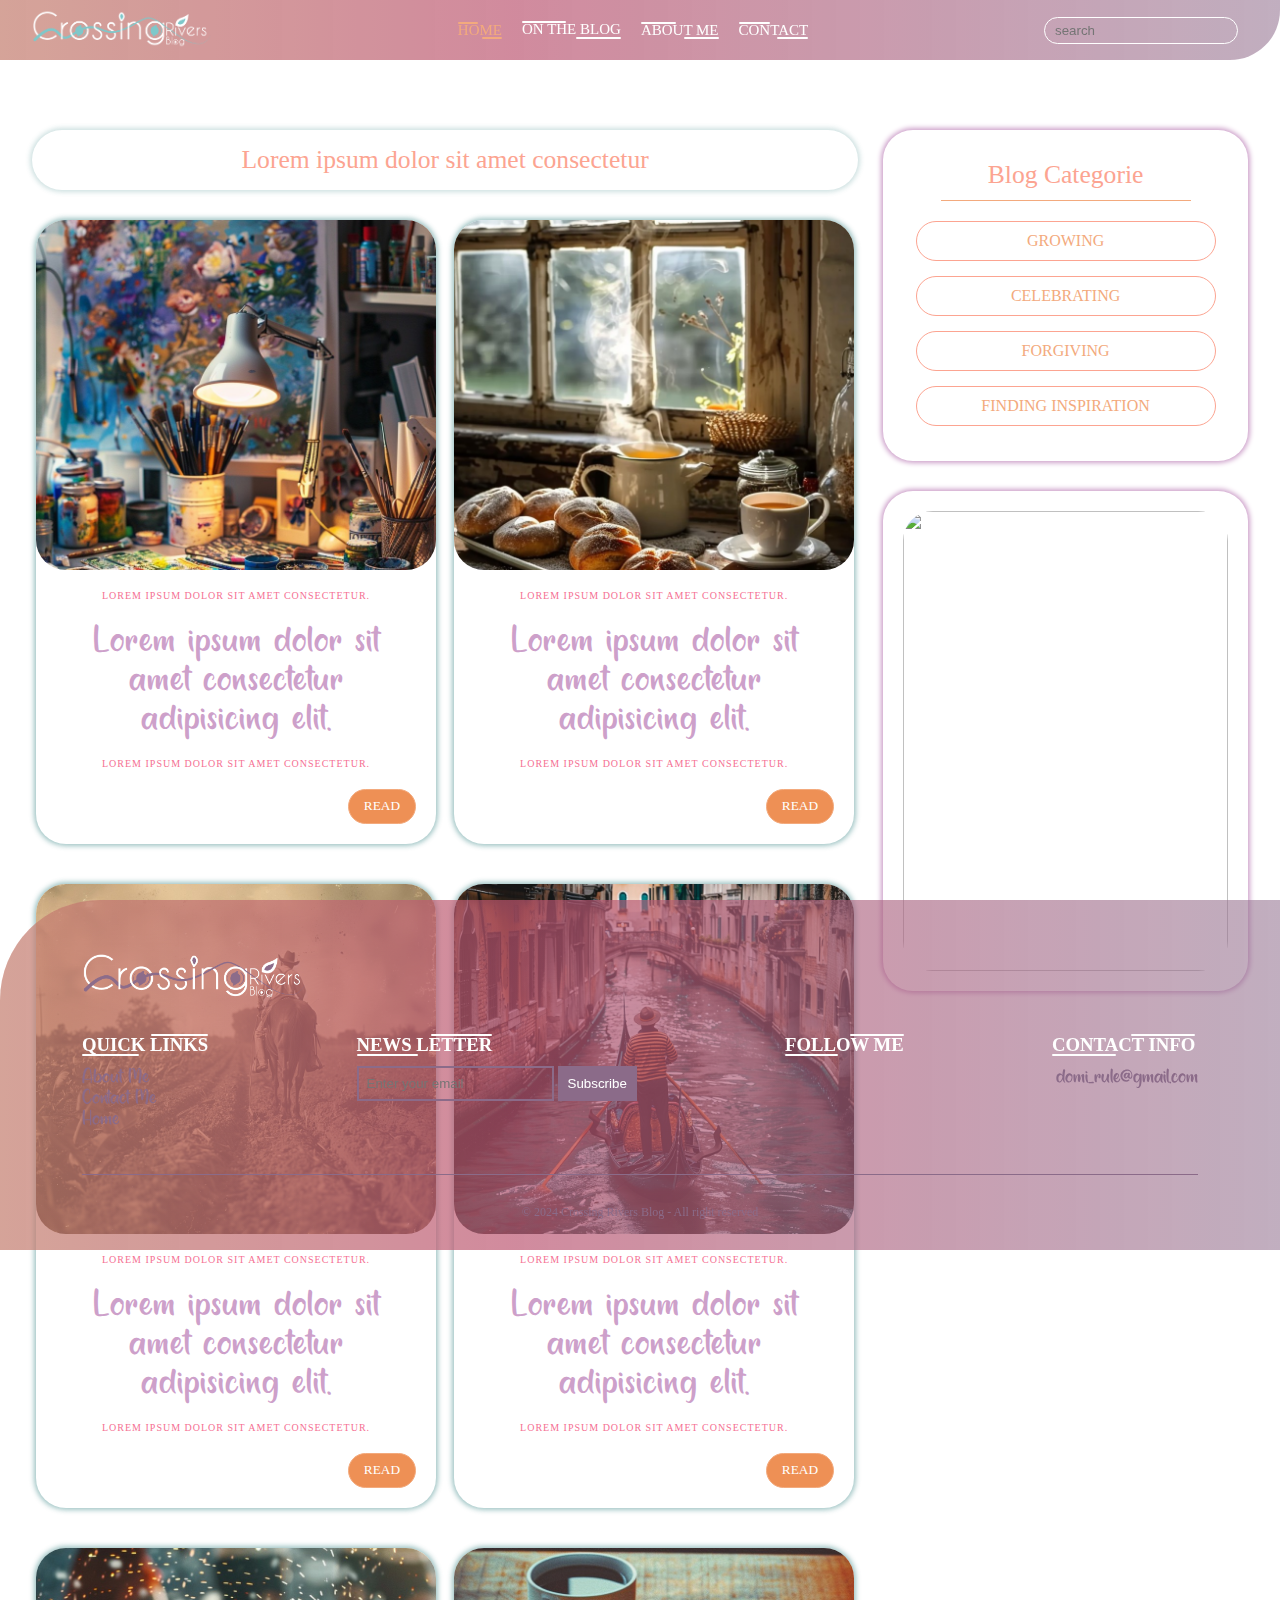
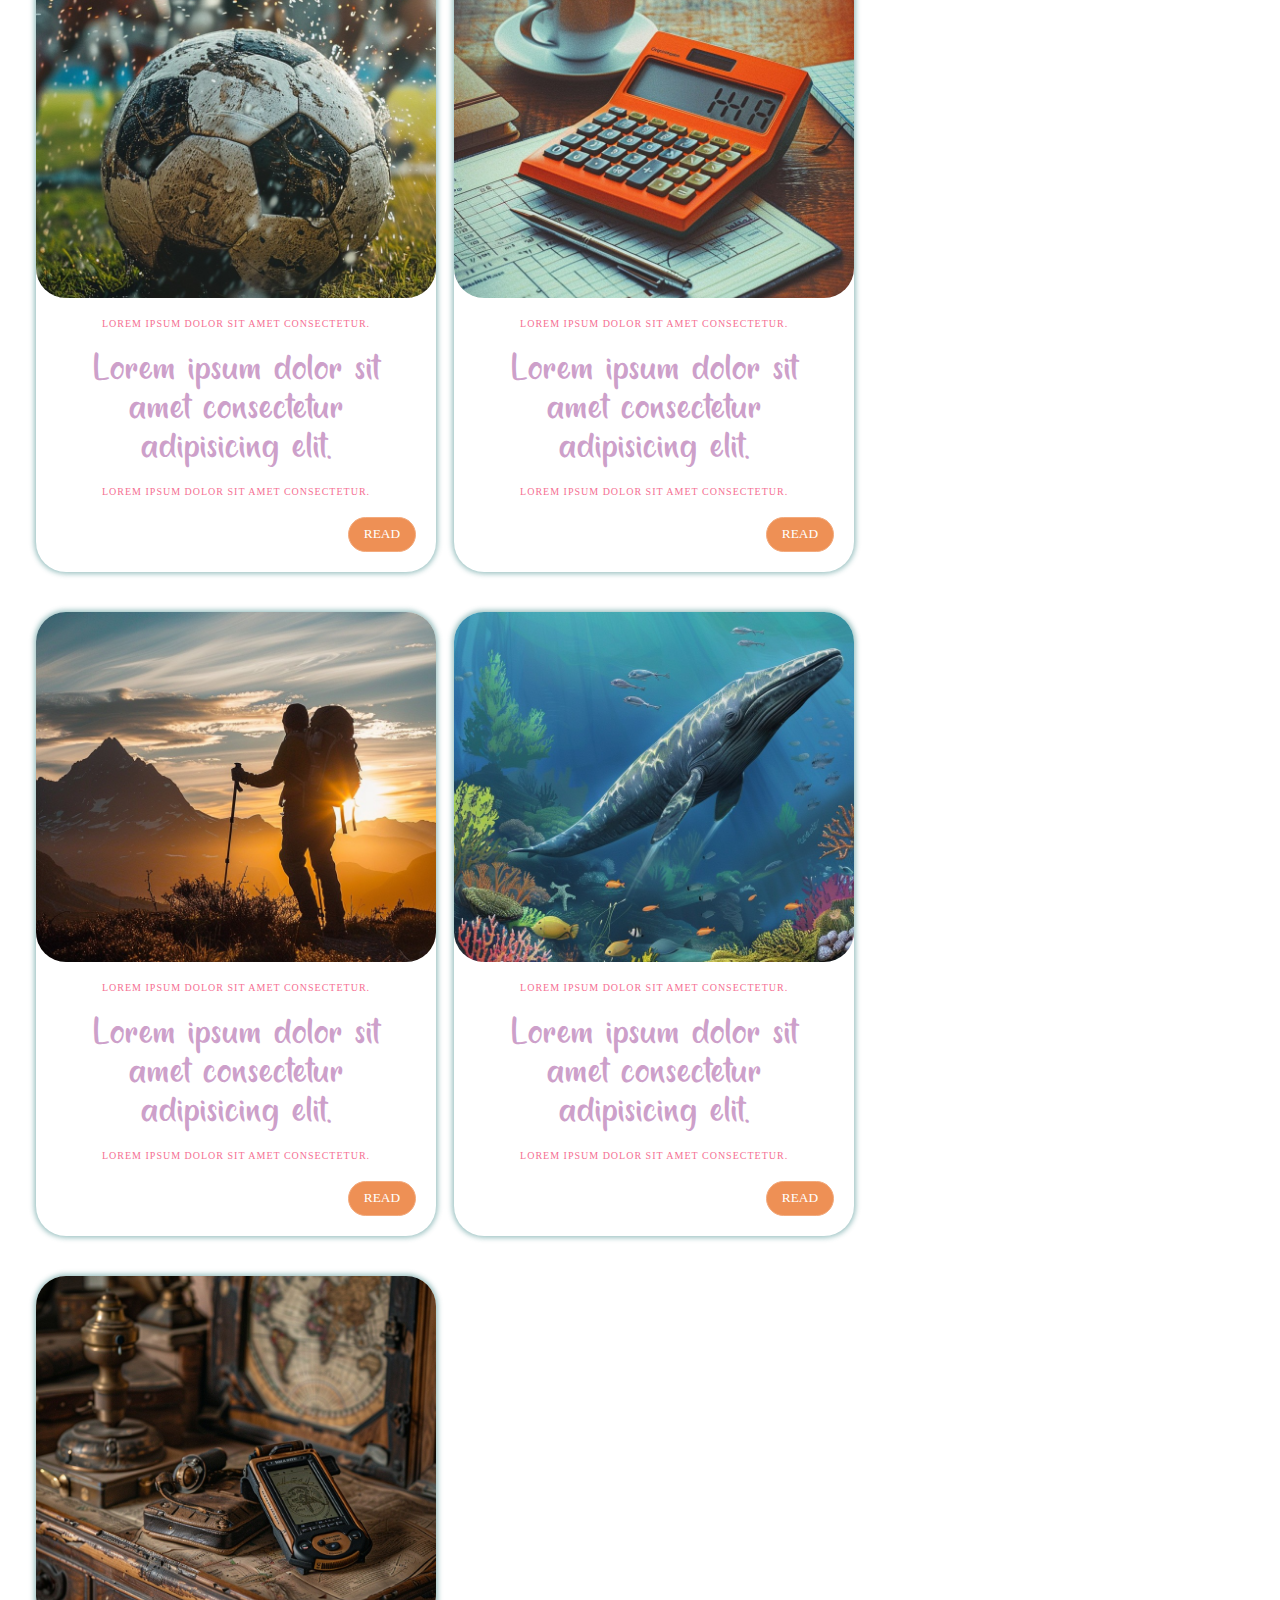
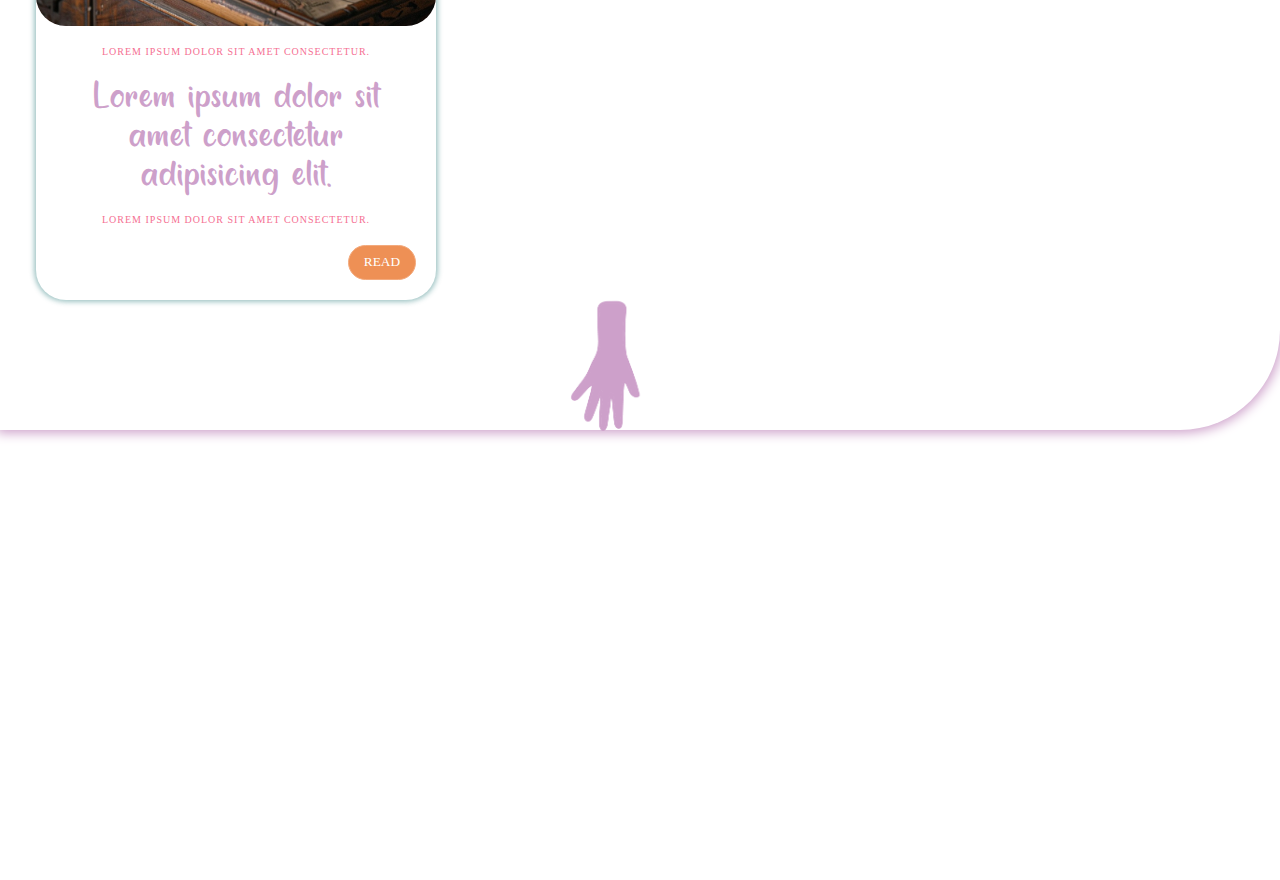
==== commit e48982b7: "n" ====
--- a/categories.html
+++ b/categories.html
@@ -311,6 +311,7 @@
     <!-- </div> -->
 
     <footer>
+        <div class="blendF"></div>
 
         <div class="footerContent">
             <div class="topLogo">
--- a/footer.css
+++ b/footer.css
@@ -28,8 +28,8 @@
 
 footer {
     width: 100%;
-    /* background: var(--rosange); */
-    background-color: var(--beige);
+    background: var(--rosange);
+
     font-family: poppins;
     display: flex;
     justify-content: center;
@@ -48,6 +48,14 @@
     transition: bottom 0.4s ease;
     
 }
+.blendF{
+    position: absolute;
+    width: 100%;
+    height: 100%;
+    z-index: 1;
+    background-color: rgba(0, 0, 0, 0.16);
+    border-radius: 100px 0 0 0;
+}
 footer.reveal{
     bottom: 0;
     /* opacity: 1; */
@@ -60,6 +68,8 @@
     width: 100%;
     max-width: 90%;
     margin: 0 auto;
+    position: relative;
+    z-index: 2;
 }
 
 .topLogo,
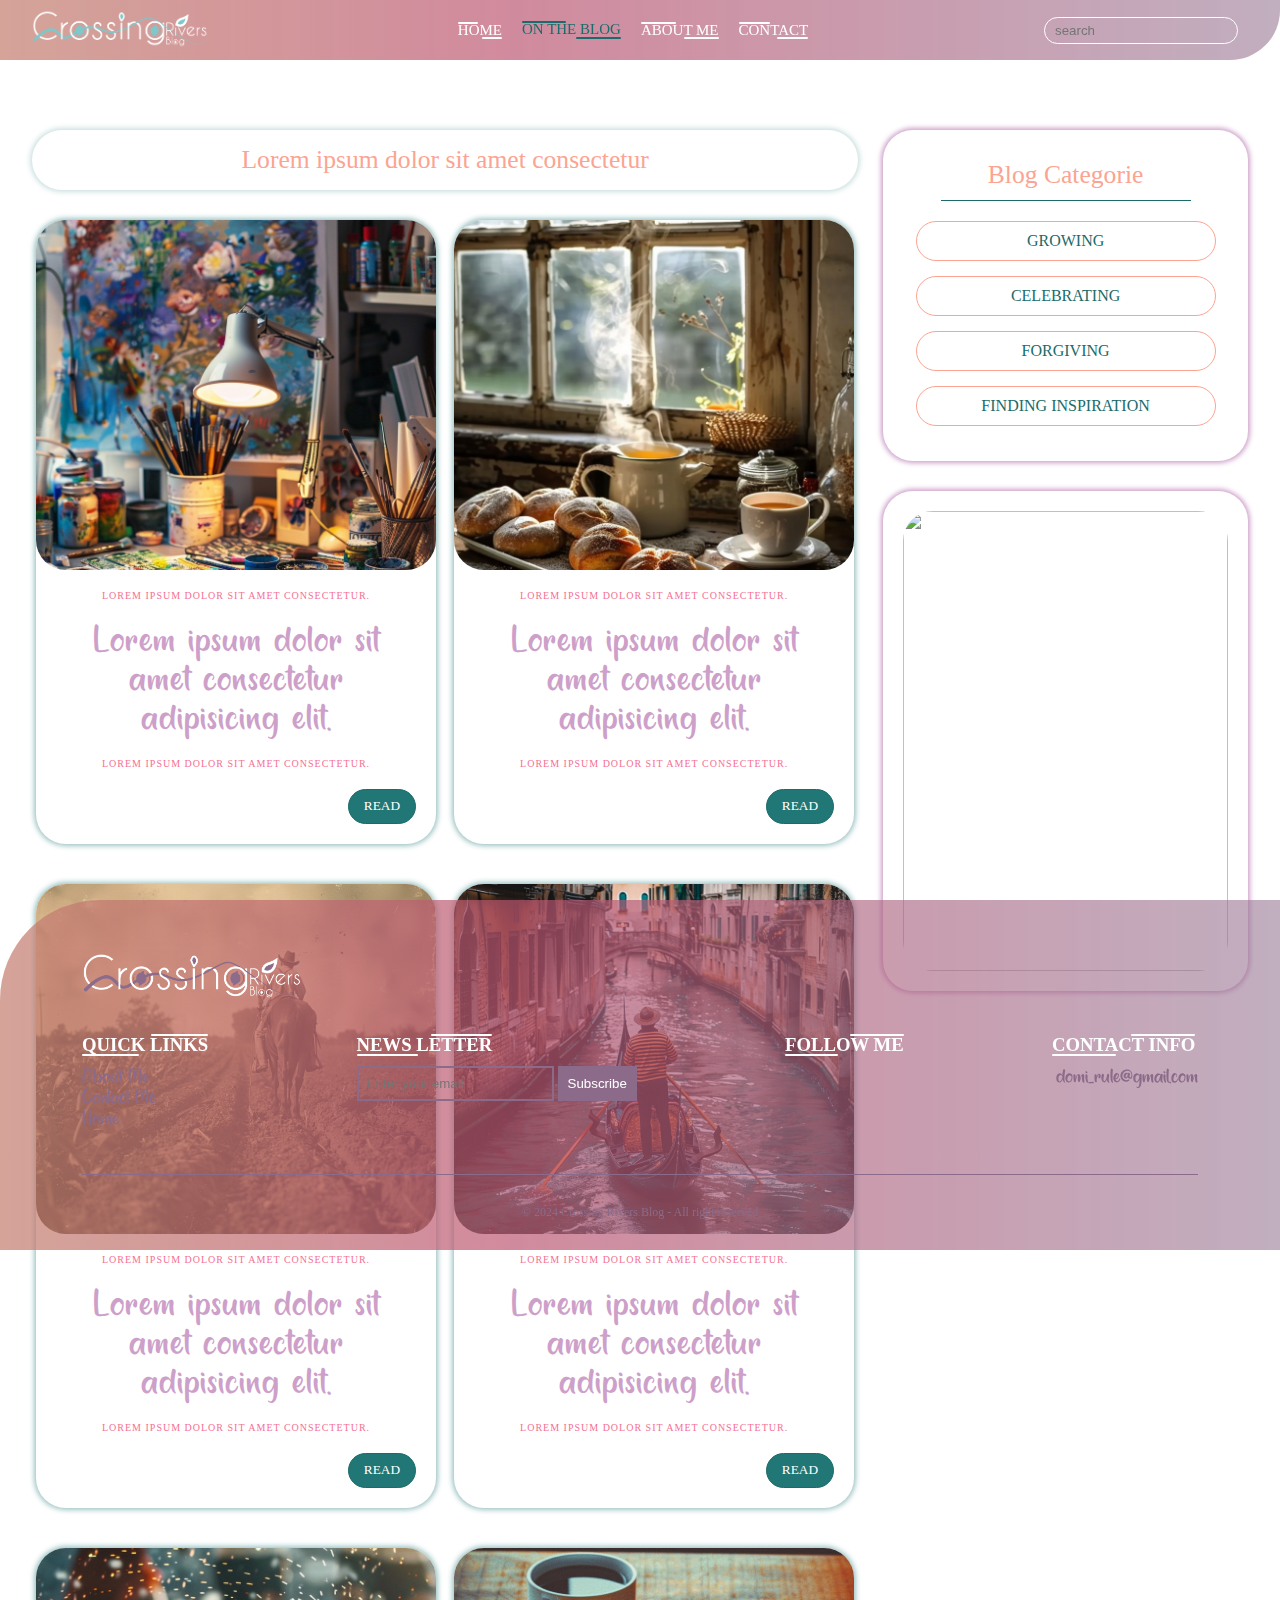
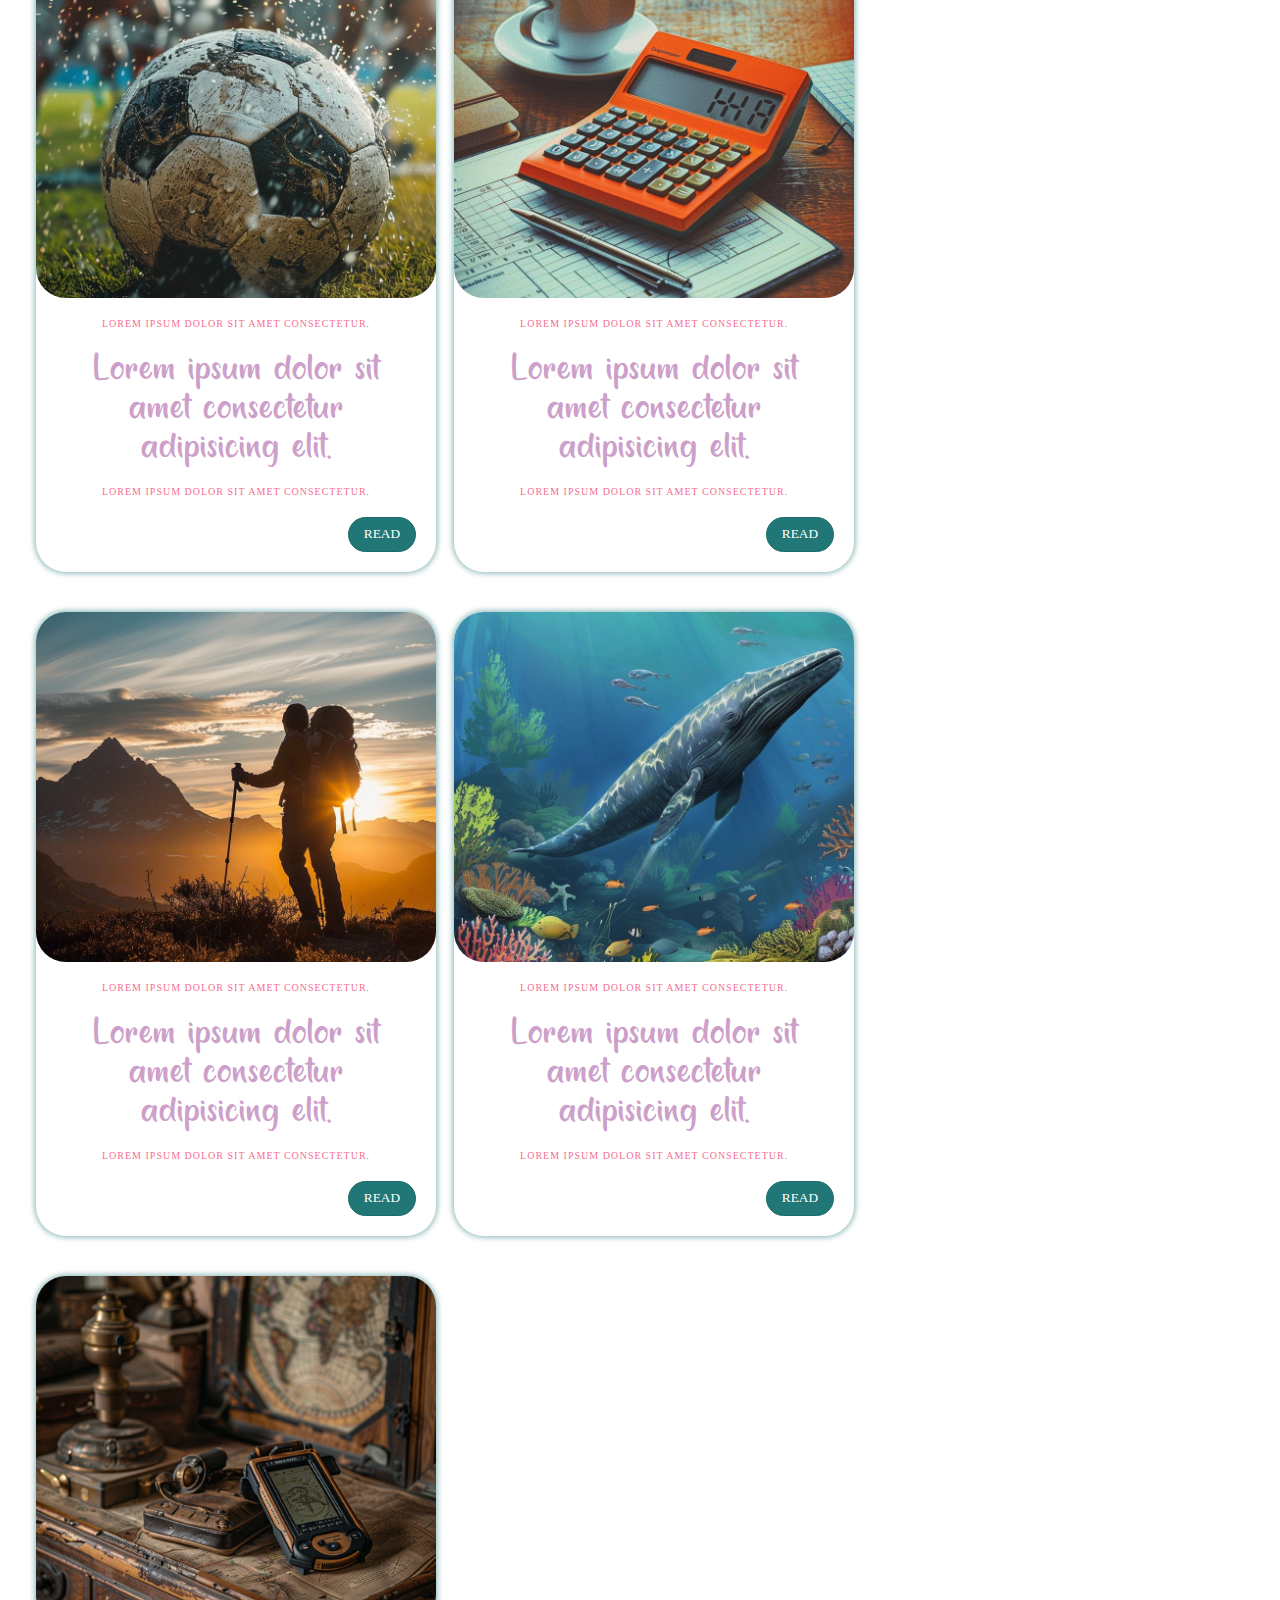
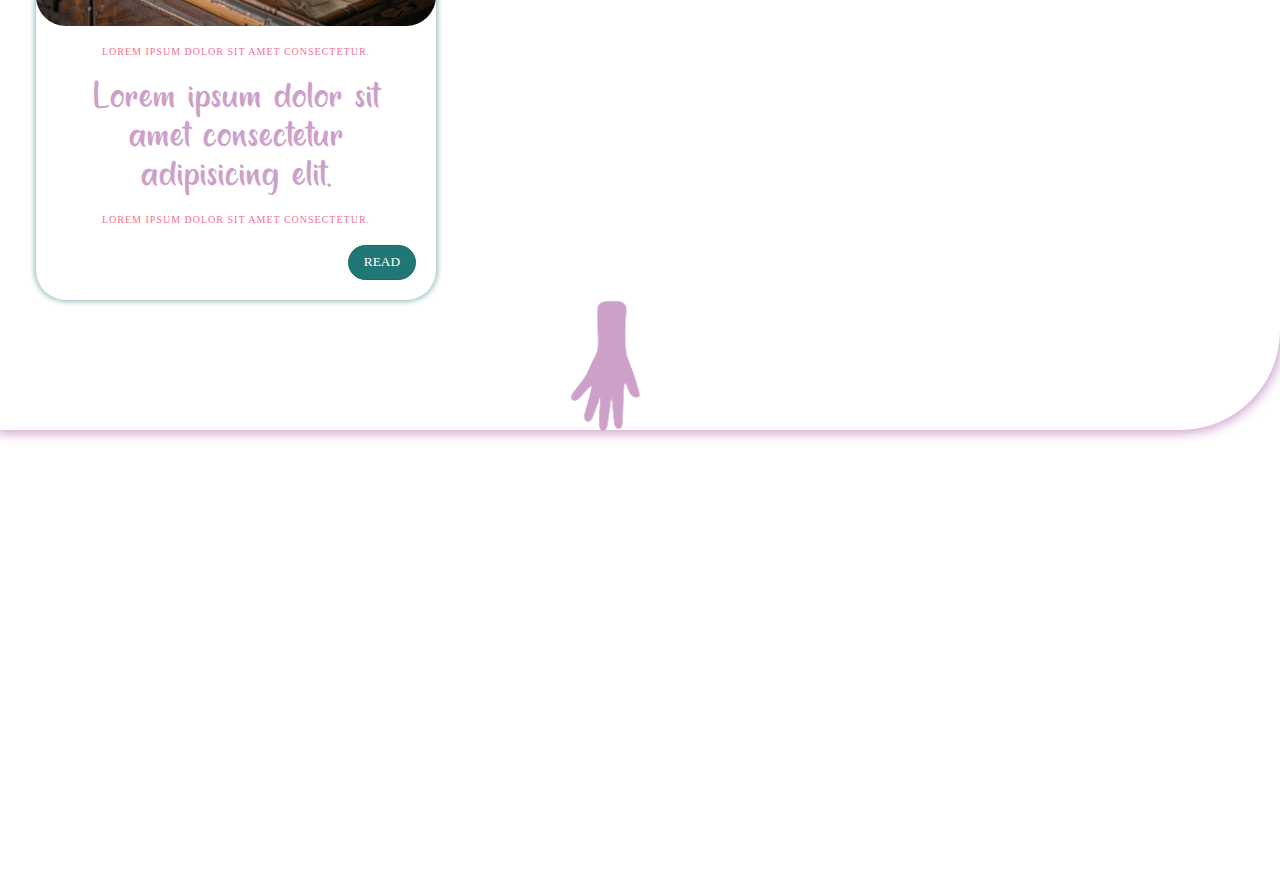
==== commit 31feddd0: "J" ====
--- a/categories.html
+++ b/categories.html
@@ -21,9 +21,9 @@
 
             <nav>
                 <ul class="nav">
-                    <li id="list1"><a id="home" href="index.html">home</a></li>
+                    <li id="list2"><a href="index.html">home</a></li>
                     <ul class="openList">
-                        <li id="list2"><a href="categories.html">on the blog </a>
+                        <li id="list1"><a id="home" href="categories.html">on the blog </a>
                             <i class="fa-solid fa-angle-down"></i>
                         </li>
                         <div class="submenu">
--- a/header.css
+++ b/header.css
@@ -1,8 +1,8 @@
 :root {
     /* --vert: #1a6b69; */
-    --vert: rgb(243, 170, 125) !important;
+    --vert: rgb(243, 170, 125) ;
     /* --vertB: #217776; */
-    --vertB: rgb(238, 144, 85) !important;
+    --vertB: rgb(238, 144, 85) ;
     --blue:#ffffff;
     --rosange: linear-gradient(to right, white 0%,#fca491aa 0%, #f57093a0 40%, #cda0ca80 100%);
     --rosange2: linear-gradient(to top, white 0%,#fca491aa 0%, #f57093a0 40%, #cda0ca80 100%);
@@ -94,6 +94,7 @@
     padding: 3px 0;
     position: relative;
     z-index: 5;
+ 
 
 }
 
